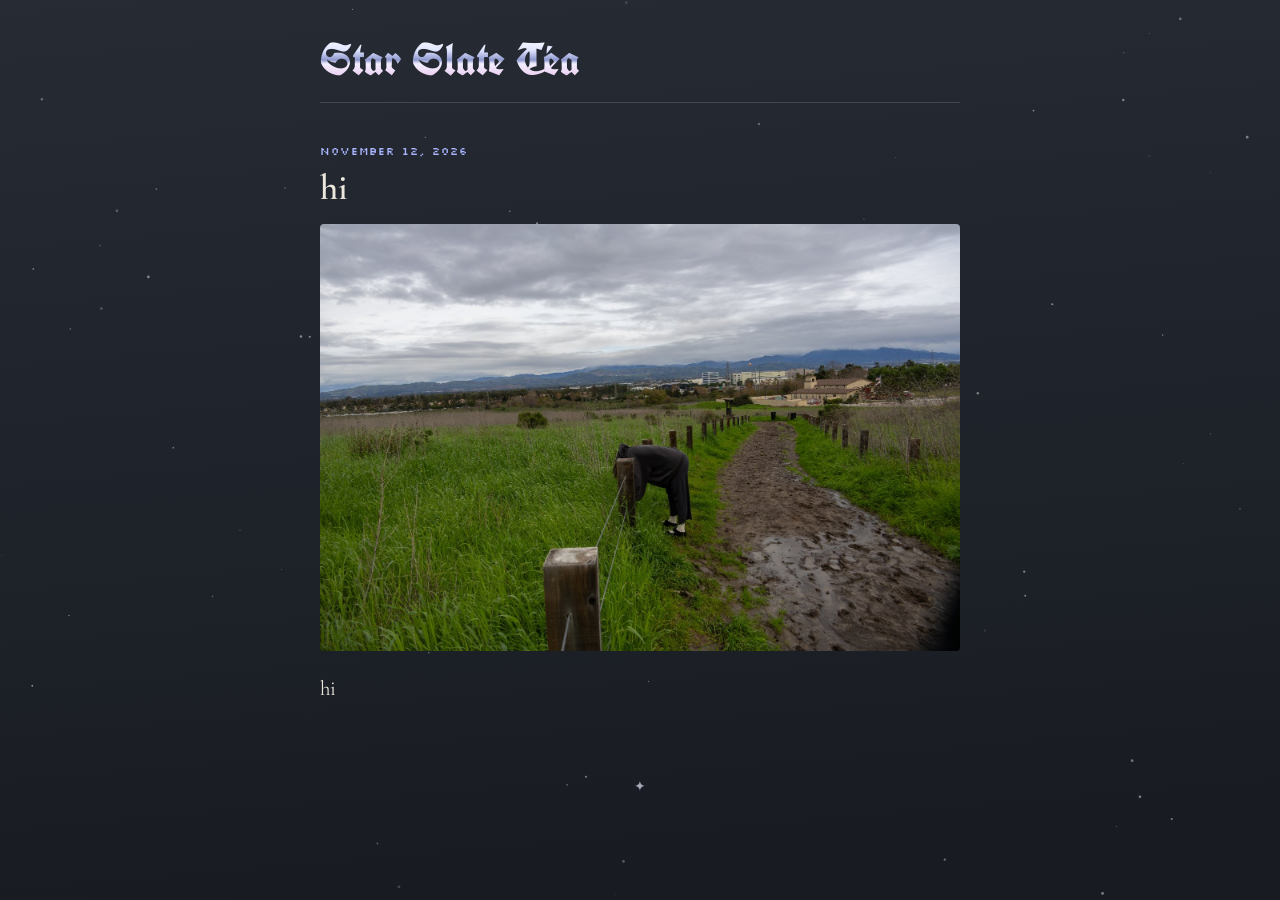
==== index.html @ 83bdcd6d "Bring back the cursor star trail Co-Authored-By: Claude Fable 5.2 <noreply@anthropic.com>" ====
<!DOCTYPE html>
<html lang="en">
<head>
<meta charset="utf-8">
<meta name="viewport" content="width=device-width, initial-scale=1">
<title>Star Slate Téa</title>
<link rel="preconnect" href="https://fonts.googleapis.com">
<link rel="preconnect" href="https://fonts.gstatic.com" crossorigin>
<link href="https://fonts.googleapis.com/css2?family=UnifrakturCook:wght@700&family=Cormorant+Garamond:ital,wght@0,400;0,600;1,400&family=Silkscreen&display=swap" rel="stylesheet">
<link rel="stylesheet" href="style.css?v=4">
</head>
<body>

<canvas id="sky" aria-hidden="true"></canvas>

<div class="page">
  <header class="site">
    <a class="title" href="#">Star Slate Téa</a>
    <nav class="tags" id="tags" aria-label="Filter posts by tag"></nav>
  </header>

  <main id="main"></main>

  <footer class="site-foot"><a href="write.html" aria-label="Writing desk">✦</a></footer>
</div>

<script src="script.js?v=4"></script>
</body>
</html>
---- style.css ----
/* Téa — slate, chalk, a few stars */

:root {
  --slate-deep: #171a20;
  --slate: #262b34;
  --chalk: #ece8de;
  --chalk-dim: #a4a9b6;
  --line: rgba(236, 232, 222, .16);
  --pink: #ff9fd6;
  --peri: #aab6ff;

  --f-black: "UnifrakturCook", "Old English Text MT", fantasy;
  --f-serif: "Cormorant Garamond", Georgia, serif;
  --f-pixel: "Silkscreen", "Courier New", monospace;
}

* { box-sizing: border-box; }

body {
  margin: 0;
  min-height: 100vh;
  color: var(--chalk);
  font-family: var(--f-serif);
  font-size: 21px;
  line-height: 1.6;
  background: linear-gradient(175deg, var(--slate) 0%, var(--slate-deep) 100%) fixed;
}

#sky { position: fixed; inset: 0; width: 100%; height: 100%; pointer-events: none; }

.page { position: relative; max-width: 680px; margin: 0 auto; padding: 0 20px; }

a { color: var(--pink); text-decoration-thickness: 1px; text-underline-offset: 3px; }
a:hover { color: #fff; }
:focus-visible { outline: 2px dashed var(--pink); outline-offset: 3px; }

/* ---------- header ---------- */
.site {
  display: flex;
  align-items: baseline;
  justify-content: space-between;
  flex-wrap: wrap;
  gap: 8px 24px;
  padding: 36px 0 18px;
  border-bottom: 1px solid var(--line);
}
.title {
  font-family: var(--f-black);
  font-size: 44px;
  line-height: 1.1;
  text-decoration: none;
  background: linear-gradient(180deg, #fff 0%, #dfe4ff 30%, #8d97cc 50%, #f3efff 58%, #e3b9e6 100%);
  -webkit-background-clip: text;
  background-clip: text;
  color: transparent;
}

.tags { display: flex; flex-wrap: wrap; gap: 4px 16px; }
.tags button, .meta, .back, .pager a {
  font-family: var(--f-pixel);
  font-size: 11px;
  letter-spacing: .08em;
  text-transform: lowercase;
}
.tags button {
  padding: 4px 0;
  border: 0;
  background: none;
  color: var(--chalk-dim);
  cursor: pointer;
}
.tags button:hover { color: #fff; }
.tags button[aria-pressed="true"] { color: var(--pink); }

/* ---------- posts ---------- */
.post { padding: 40px 0; border-bottom: 1px solid var(--line); }
.post:last-of-type { border-bottom: 0; }

.meta { margin: 0 0 6px; color: var(--peri); }
.meta span + span::before { content: " ✦ "; color: var(--chalk-dim); }

.post h2 {
  margin: 0 0 16px;
  font-weight: 600;
  font-size: 36px;
  line-height: 1.15;
  text-wrap: balance;
}
.post h2 a { color: inherit; text-decoration: none; }
.post h2 a:hover { color: var(--pink); }

.body p { margin: 0 0 1em; text-wrap: pretty; white-space: pre-line; }
.body > :last-child { margin-bottom: 0; }
.body blockquote {
  margin: 1.2em 0;
  padding-left: 18px;
  border-left: 2px solid var(--pink);
  font-style: italic;
  white-space: pre-line;
}
.body img, .post > img { display: block; max-width: 100%; height: auto; margin: 0 0 1em; border-radius: 4px; }

/* the one piece of manuscript left: a drop cap on the full post */
.single .body > p:first-of-type::first-letter {
  float: left;
  padding: 6px 10px 0 0;
  font-family: var(--f-black);
  font-size: 3.6em;
  line-height: .8;
  color: var(--pink);
}

.more { display: inline-block; margin-top: 12px; font-style: italic; }

.back { display: inline-block; margin-top: 28px; color: var(--chalk-dim); text-decoration: none; }
.back:hover { color: #fff; }

.pager { display: flex; justify-content: space-between; gap: 16px; padding: 22px 0 0; }
.pager a { color: var(--chalk-dim); text-decoration: none; }
.pager a:hover { color: #fff; }

.empty { padding: 60px 0; text-align: center; font-style: italic; color: var(--chalk-dim); }

.site-foot { padding: 30px 0 50px; text-align: center; color: var(--chalk-dim); font-size: 14px; }
.site-foot a { color: inherit; text-decoration: none; cursor: default; }

.glint {
  position: fixed;
  z-index: 20;
  pointer-events: none;
  font-size: 14px;
  line-height: 1;
  color: #fff;
  text-shadow: 0 0 8px var(--pink);
  animation: glint .8s ease-out forwards;
}
@keyframes glint { to { opacity: 0; transform: translate(var(--dx), 26px) scale(.2) rotate(140deg); } }

.write-link { font-family: var(--f-pixel); font-size: 11px; letter-spacing: .08em; padding: 4px 0; text-decoration: none; }

/* ---------- writing desk (write.html) ---------- */
.desk { padding: 36px 0 10px; }
.desk h2 { margin: 0 0 14px; font-weight: 600; font-size: 30px; }
.desk form + h2 { margin-top: 50px; padding-top: 30px; border-top: 1px solid var(--line); }
.desk label { display: block; margin: 18px 0 6px; font-family: var(--f-pixel); font-size: 11px; letter-spacing: .08em; text-transform: lowercase; color: var(--peri); }
.desk label i { font-style: normal; color: var(--chalk-dim); }
.desk input[type="text"], .desk input[type="password"], .desk input[type="date"], .desk textarea {
  width: 100%;
  padding: 10px 12px;
  color: var(--chalk);
  font: inherit;
  background: rgba(0, 0, 0, .25);
  border: 1px solid var(--line);
  border-radius: 4px;
  color-scheme: dark;
}
.desk textarea { display: block; resize: vertical; line-height: 1.5; }
.desk input:focus, .desk textarea:focus { outline: none; border-color: var(--pink); }
.desk input[type="file"] { font-family: var(--f-serif); font-size: 17px; color: var(--chalk-dim); max-width: 100%; }
.row { display: flex; gap: 14px; align-items: flex-end; }
.row > div, .row > input { flex: 1; min-width: 0; }
.actions { margin-top: 26px; align-items: center; }
.hint { margin: 6px 0 0; font-size: 17px; font-style: italic; color: var(--chalk-dim); }
.btn {
  padding: 10px 22px;
  font-family: var(--f-pixel);
  font-size: 12px;
  letter-spacing: .08em;
  text-transform: lowercase;
  color: var(--slate-deep);
  background: linear-gradient(180deg, #fff 0%, #ffd0ec 45%, #e58abf 55%, #ffe3f4 100%);
  border: 1px solid #fff;
  border-radius: 999px;
  cursor: pointer;
}
.btn:disabled { opacity: .5; cursor: progress; }
.btn.quiet { background: none; color: var(--chalk-dim); border-color: var(--line); }
.status { min-height: 1.6em; margin: 14px 0 0; font-size: 18px; font-style: italic; }
.status.bad { color: #ff9a9a; }
.thumbs { display: flex; flex-wrap: wrap; gap: 10px; margin-top: 12px; }
.thumbs figure { position: relative; margin: 0; }
.thumbs img { display: block; width: 110px; height: 110px; object-fit: cover; border-radius: 4px; border: 1px solid var(--line); }
.thumbs button {
  position: absolute; top: -8px; right: -8px;
  width: 24px; height: 24px; padding: 0;
  font-size: 11px; line-height: 1;
  color: var(--slate-deep); background: #fff; border: 0; border-radius: 50%; cursor: pointer;
}
.mine { margin: 0; padding: 0; list-style: none; }
.mine li { display: flex; justify-content: space-between; gap: 16px; padding: 10px 0; border-bottom: 1px solid var(--line); }
.mine small { margin-left: 8px; font-family: var(--f-pixel); font-size: 10px; color: var(--chalk-dim); }
.link { padding: 0 0 0 10px; font: inherit; font-style: italic; color: var(--pink); background: none; border: 0; cursor: pointer; }
.link:hover { color: #fff; }

@media (max-width: 560px) {
  body { font-size: 19px; }
  .title { font-size: 36px; }
  .post { padding: 30px 0; }
  .post h2 { font-size: 29px; }
}
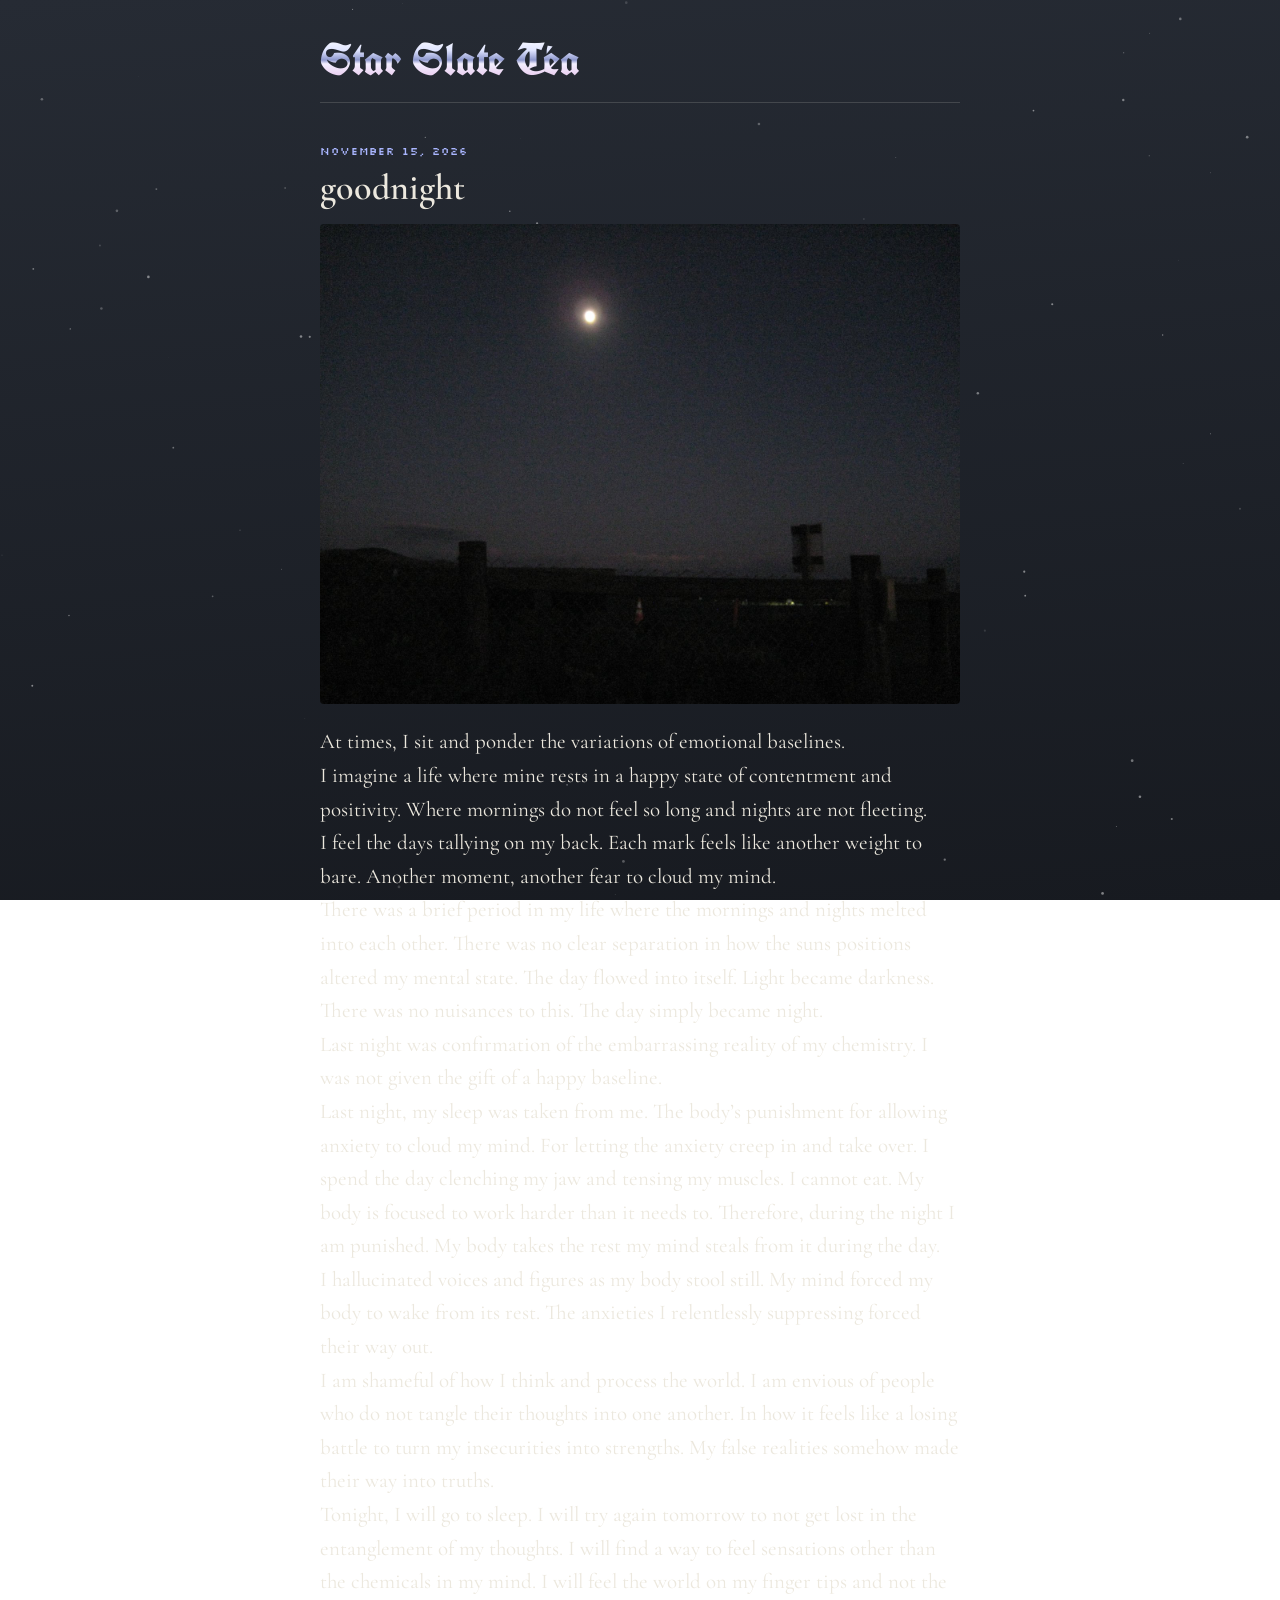
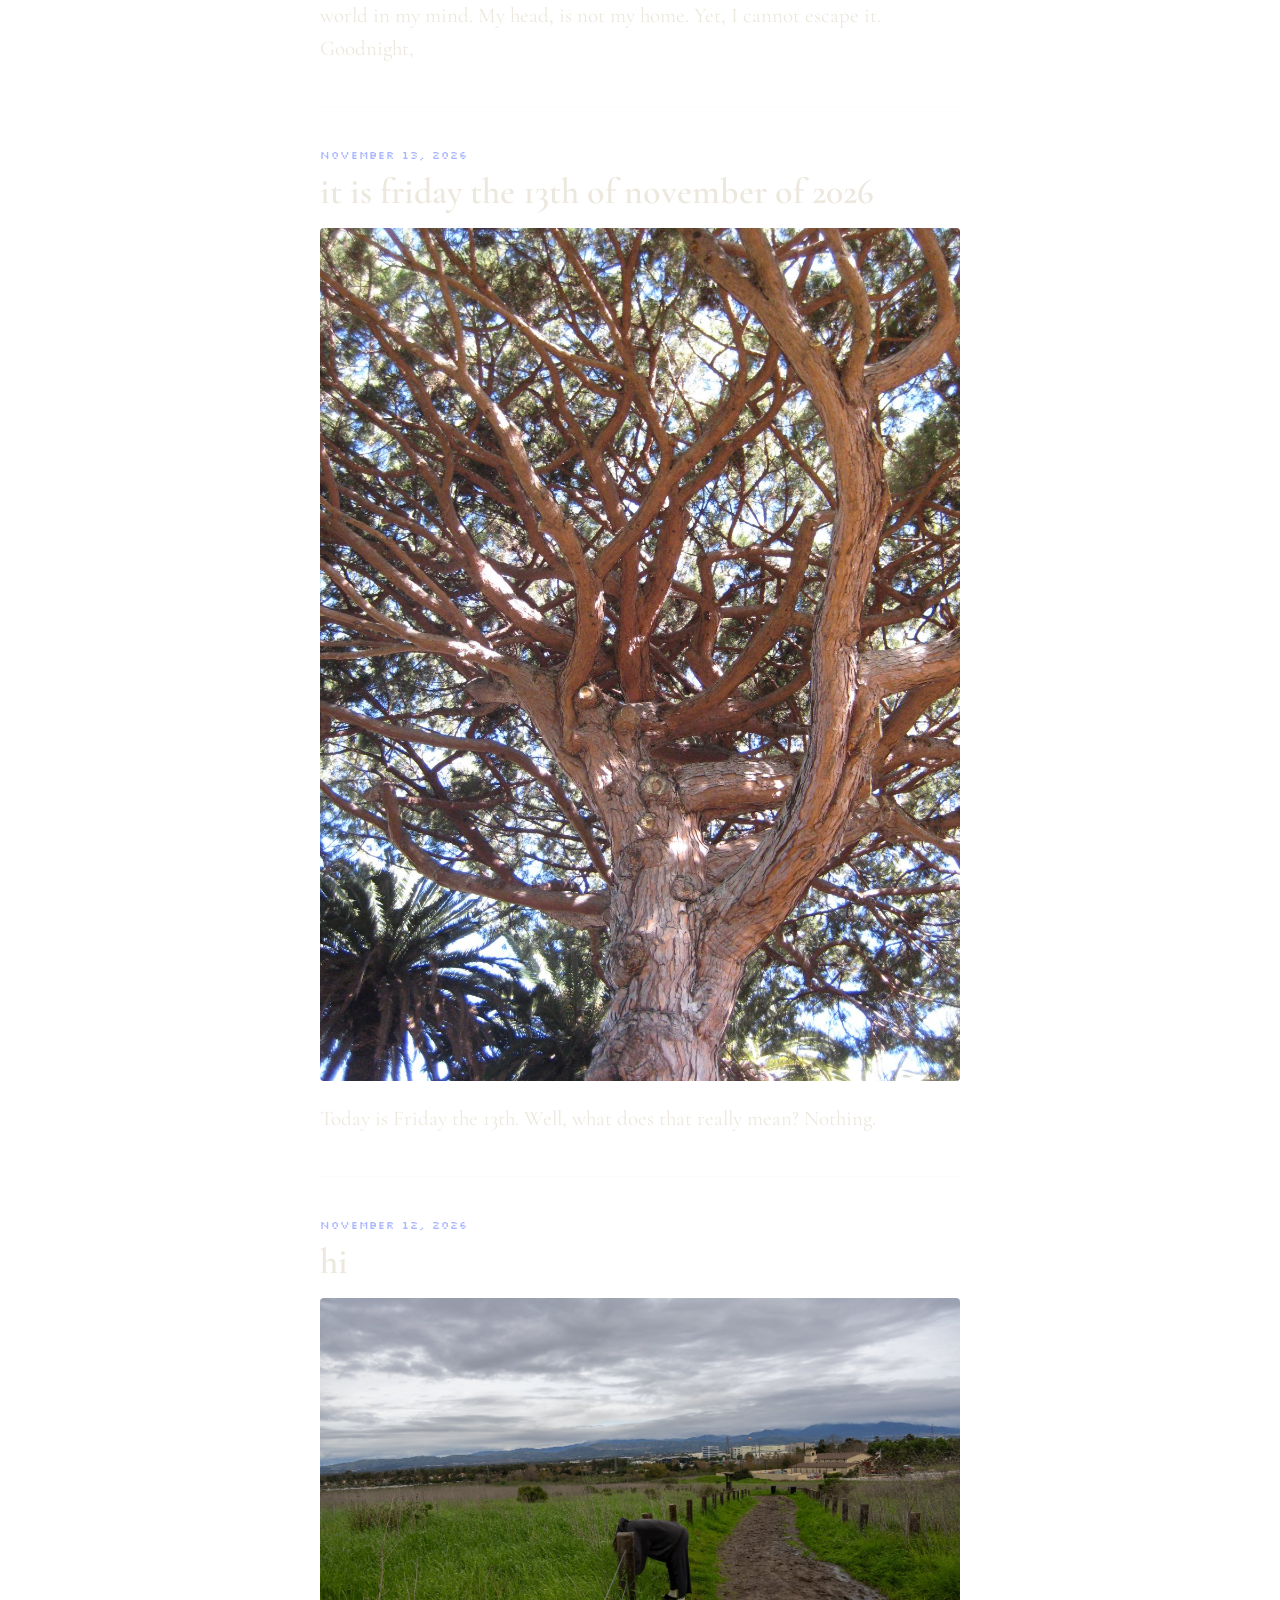
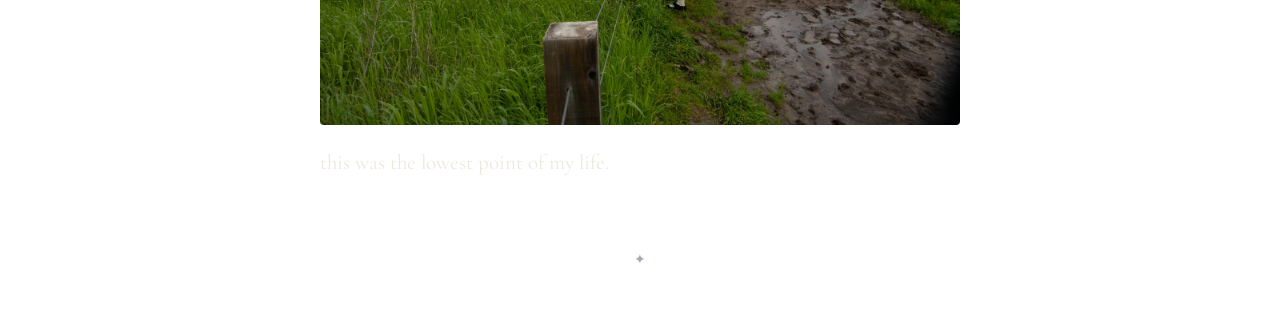
==== commit f00b7487: "Add Spotify songs to posts Co-Authored-By: Claude Fable 5.2 <noreply@anthropic.com>" ====
--- a/index.html
+++ b/index.html
@@ -1,4 +1,4 @@
-<!DOCTYPE html>
+﻿<!DOCTYPE html>
 <html lang="en">
 <head>
 <meta charset="utf-8">
@@ -7,7 +7,7 @@
 <link rel="preconnect" href="https://fonts.googleapis.com">
 <link rel="preconnect" href="https://fonts.gstatic.com" crossorigin>
 <link href="https://fonts.googleapis.com/css2?family=UnifrakturCook:wght@700&family=Cormorant+Garamond:ital,wght@0,400;0,600;1,400&family=Silkscreen&display=swap" rel="stylesheet">
-<link rel="stylesheet" href="style.css?v=4">
+<link rel="stylesheet" href="style.css?v=5">
 </head>
 <body>
 
@@ -24,6 +24,6 @@
   <footer class="site-foot"><a href="write.html" aria-label="Writing desk">✦</a></footer>
 </div>
 
-<script src="script.js?v=4"></script>
+<script src="script.js?v=5"></script>
 </body>
 </html>
--- a/style.css
+++ b/style.css
@@ -123,6 +123,16 @@
 
 .site-foot { padding: 30px 0 50px; text-align: center; color: var(--chalk-dim); font-size: 14px; }
 .site-foot a { color: inherit; text-decoration: none; cursor: default; }
+
+.song { display: block; width: 100%; margin: 18px 0 0; border: 0; border-radius: 12px; color-scheme: normal; }
+.songs figure { position: relative; margin: 12px 0 0; }
+.songs iframe { display: block; width: 100%; border: 0; border-radius: 12px; color-scheme: normal; }
+.songs button {
+  position: absolute; top: -8px; right: -8px;
+  width: 24px; height: 24px; padding: 0;
+  font-size: 11px; line-height: 1;
+  color: var(--slate-deep); background: #fff; border: 0; border-radius: 50%; cursor: pointer;
+}
 
 .glint {
   position: fixed;
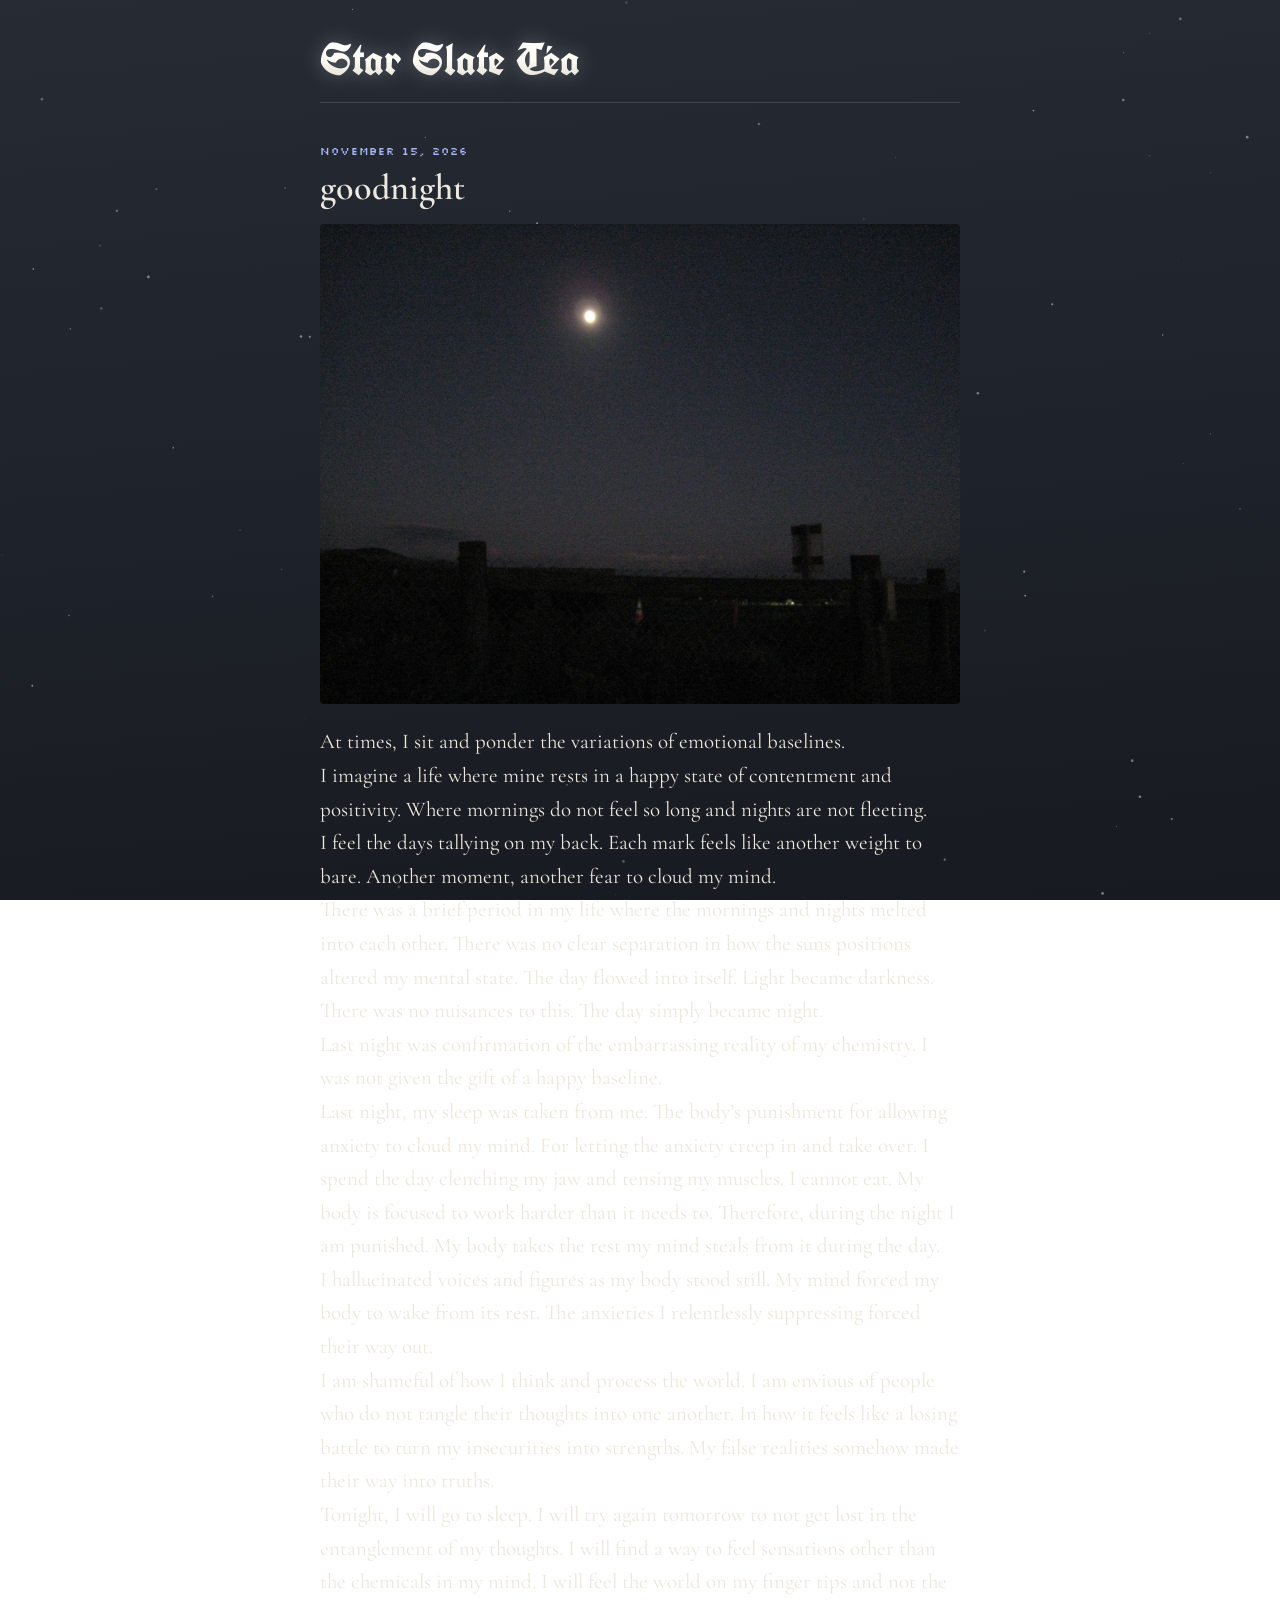
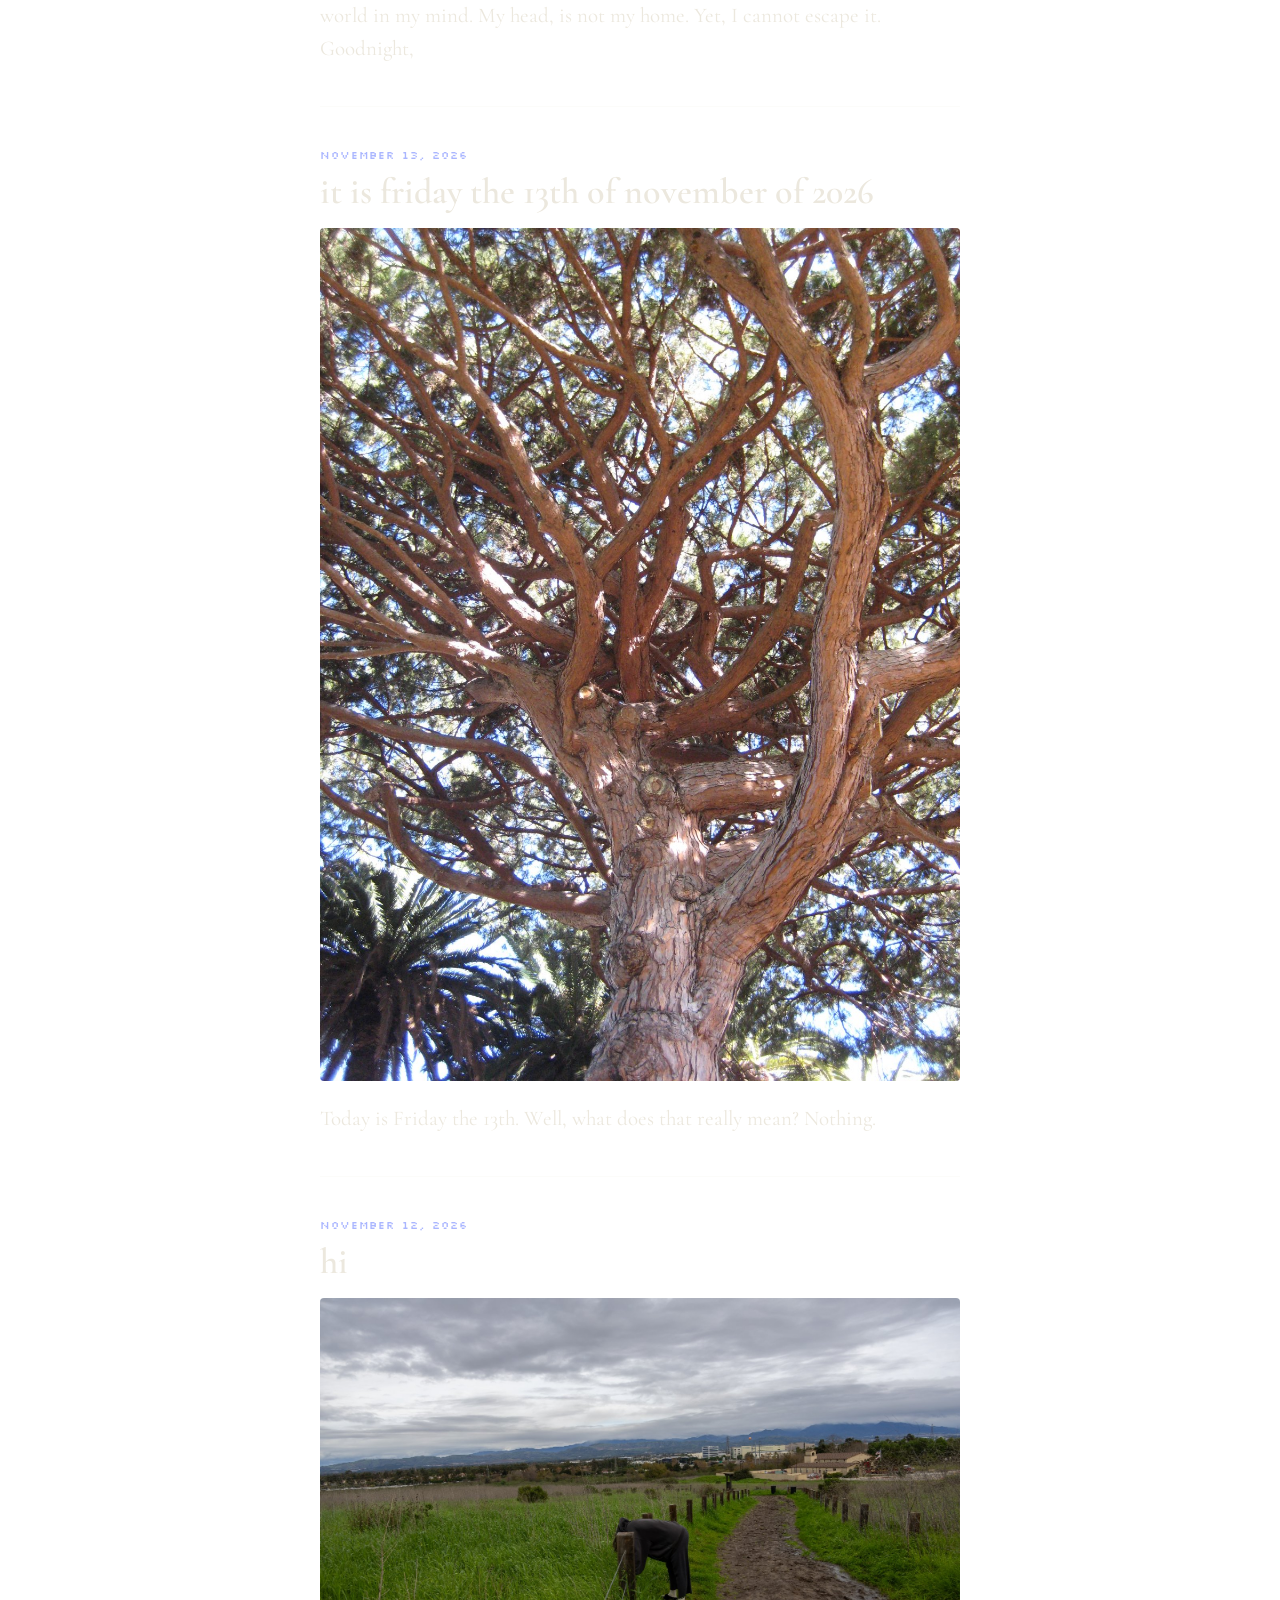
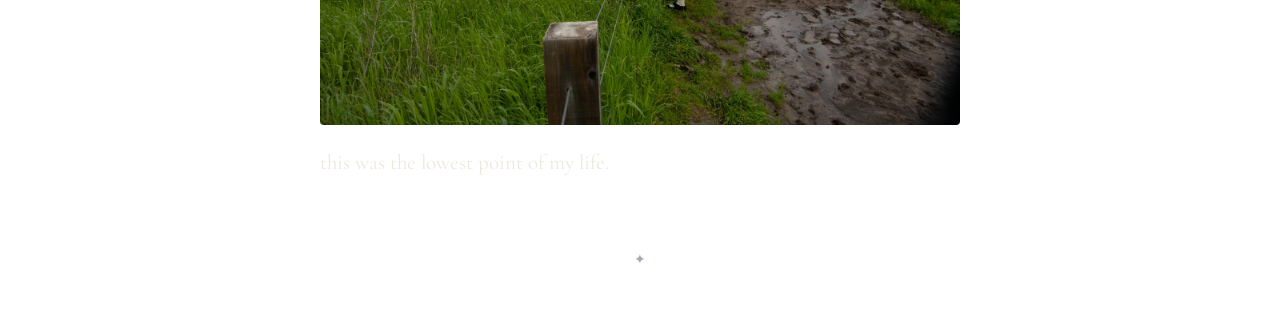
==== commit f90e4a0e: "Make the title moon-white Co-Authored-By: Claude Fable 5.2 <noreply@anthropic.com>" ====
--- a/index.html
+++ b/index.html
@@ -7,7 +7,7 @@
 <link rel="preconnect" href="https://fonts.googleapis.com">
 <link rel="preconnect" href="https://fonts.gstatic.com" crossorigin>
 <link href="https://fonts.googleapis.com/css2?family=UnifrakturCook:wght@700&family=Cormorant+Garamond:ital,wght@0,400;0,600;1,400&family=Silkscreen&display=swap" rel="stylesheet">
-<link rel="stylesheet" href="style.css?v=5">
+<link rel="stylesheet" href="style.css?v=6">
 </head>
 <body>
 
--- a/style.css
+++ b/style.css
@@ -49,10 +49,11 @@
   font-size: 44px;
   line-height: 1.1;
   text-decoration: none;
-  background: linear-gradient(180deg, #fff 0%, #dfe4ff 30%, #8d97cc 50%, #f3efff 58%, #e3b9e6 100%);
+  background: linear-gradient(180deg, #ffffff 0%, #fdfbf4 50%, #ebe8df 78%, #cdd0da 100%);
   -webkit-background-clip: text;
   background-clip: text;
   color: transparent;
+  filter: drop-shadow(0 0 10px rgba(255, 255, 255, .3));
 }
 
 .tags { display: flex; flex-wrap: wrap; gap: 4px 16px; }
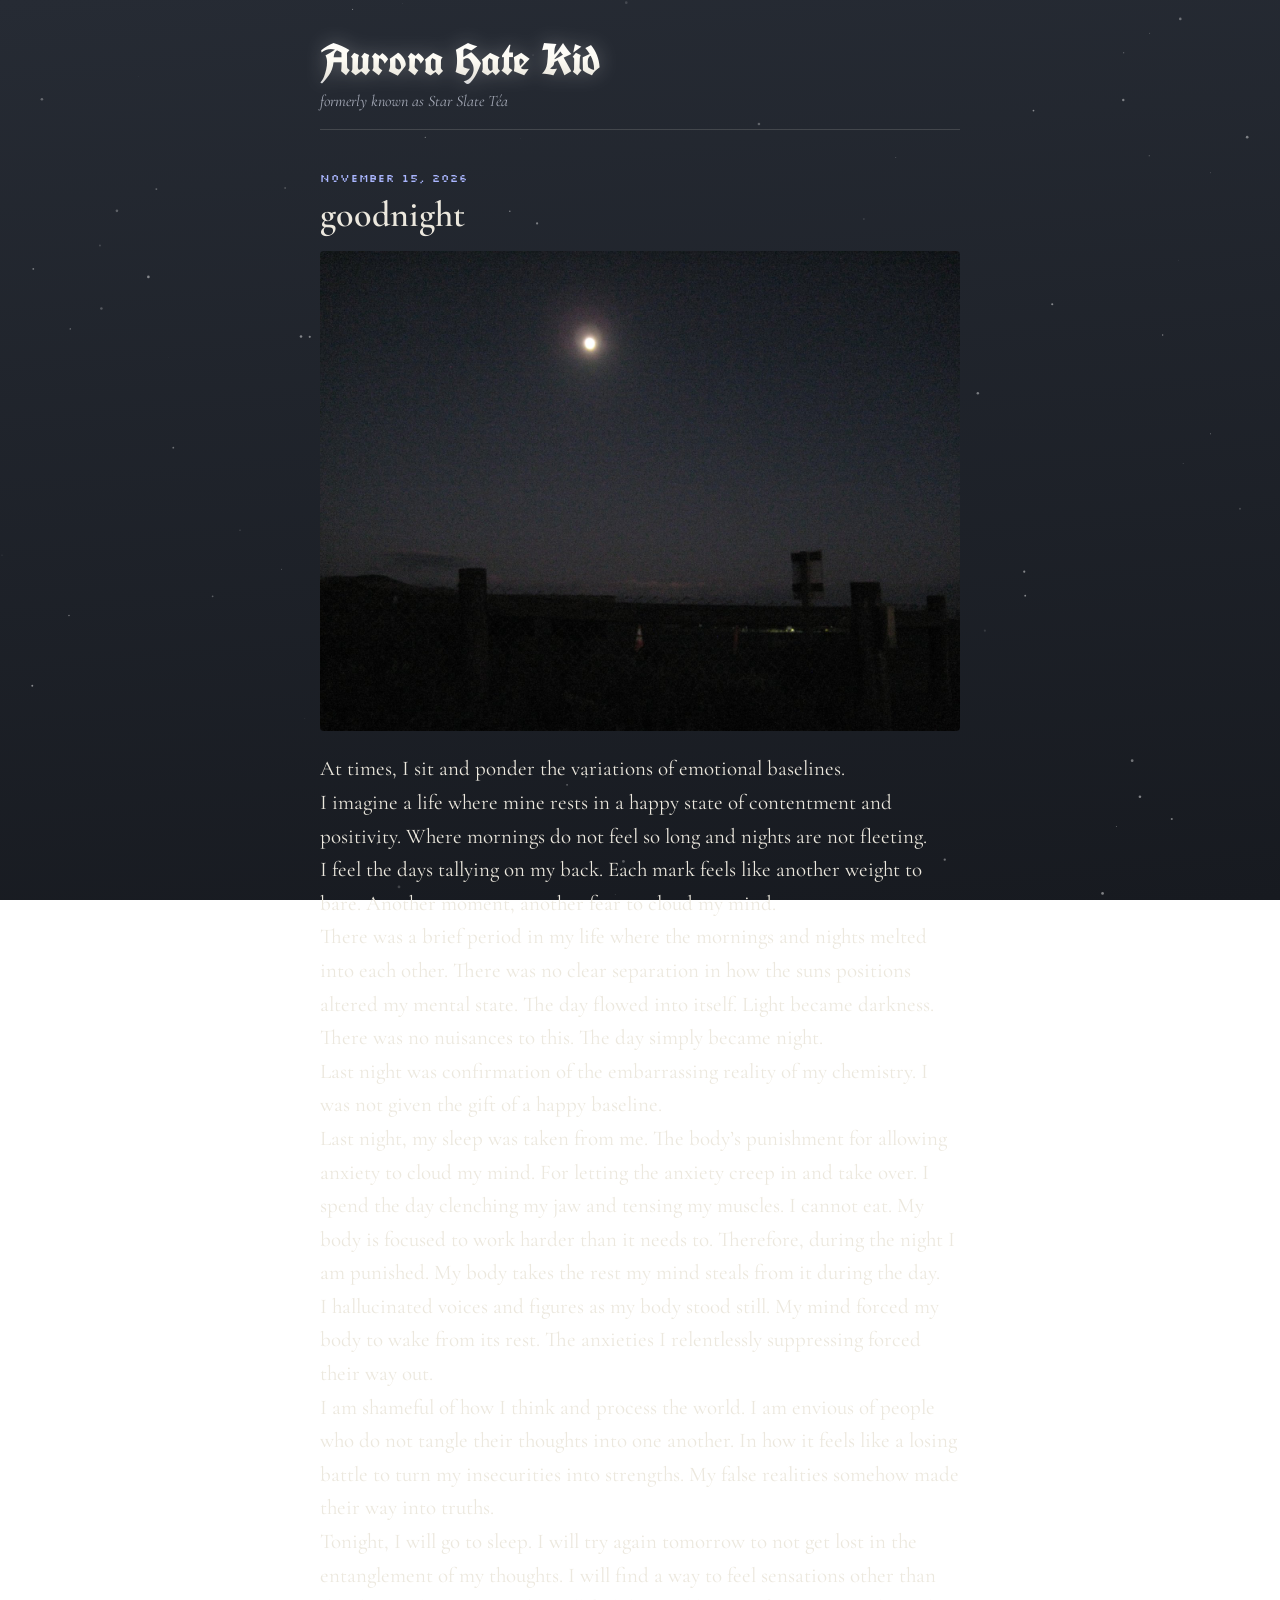
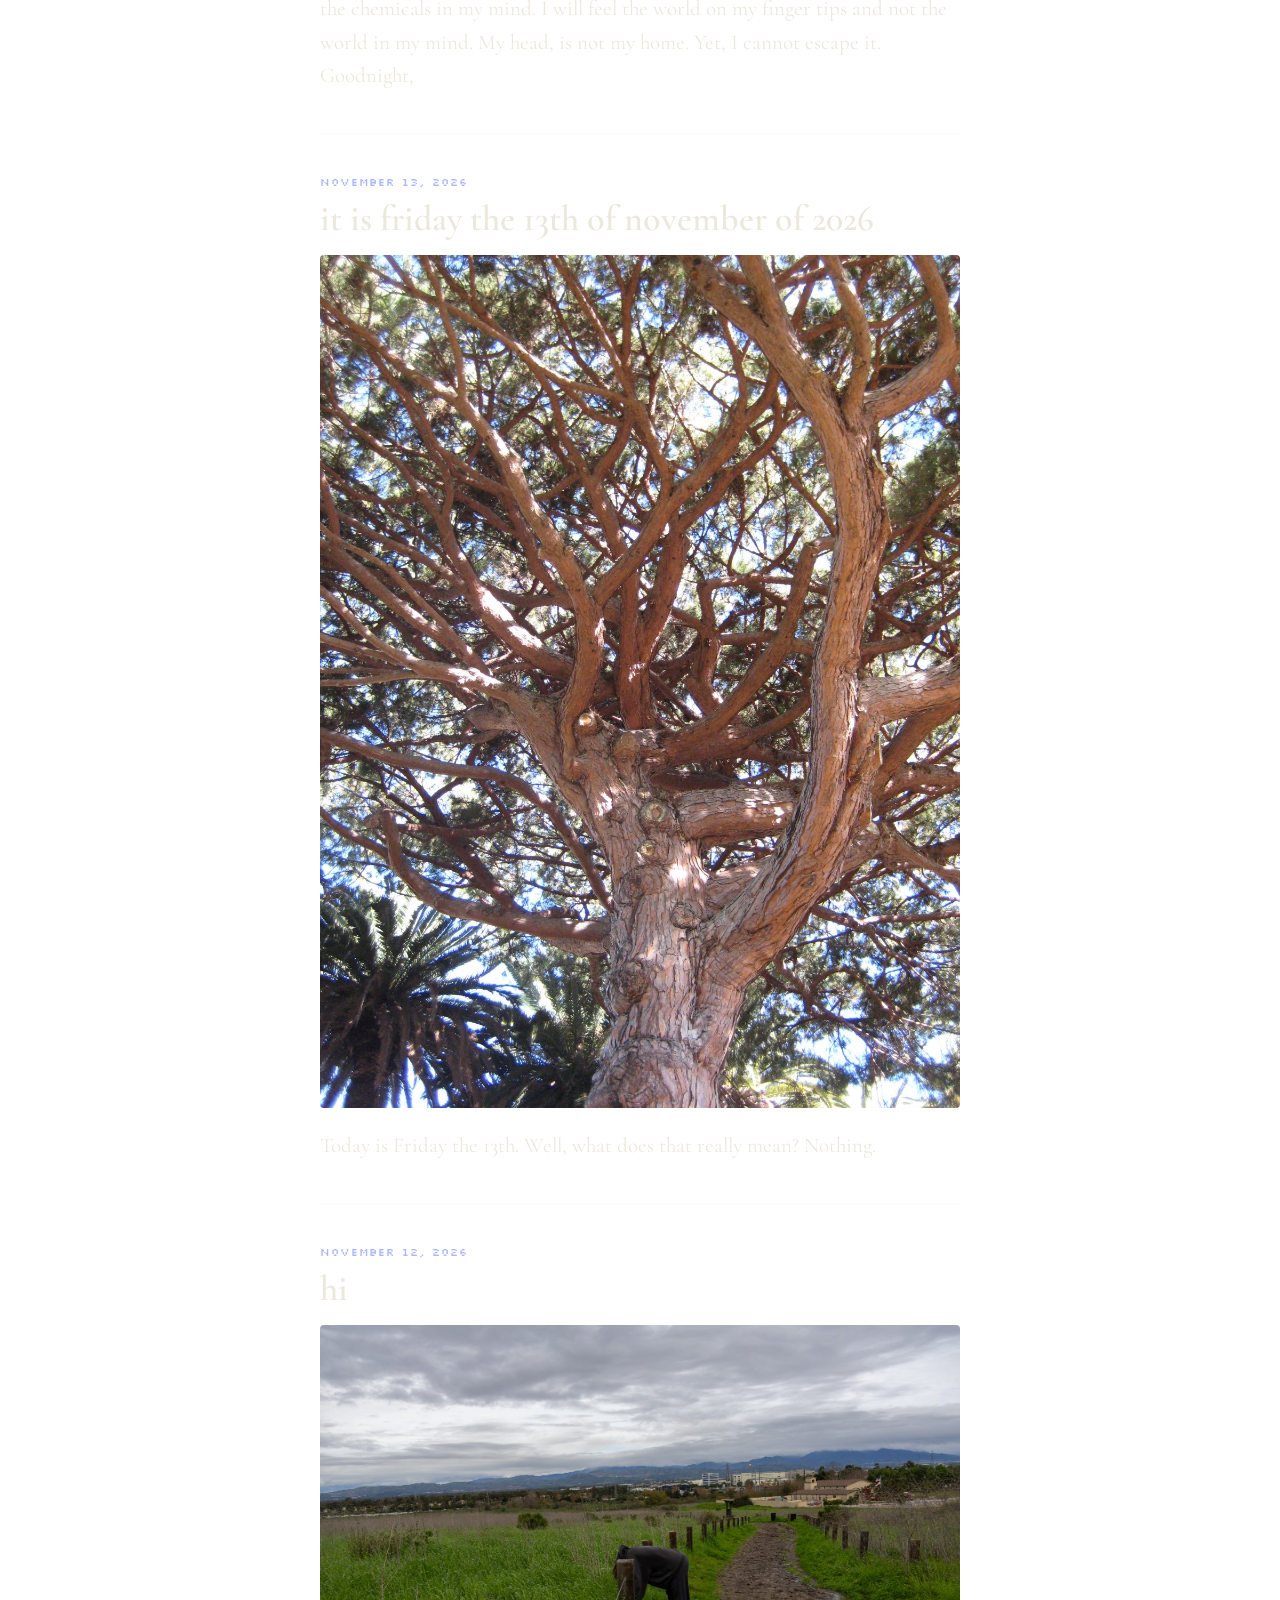
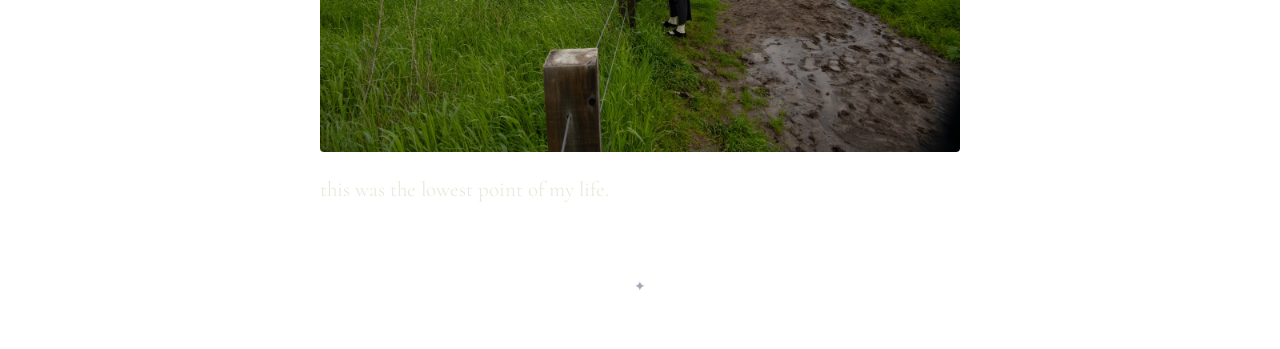
==== commit e961be1e: "Rename blog to Aurora Hate Kid Co-Authored-By: Claude Opus 5.5 <noreply@anthropic.com>" ====
--- a/index.html
+++ b/index.html
@@ -3,11 +3,11 @@
 <head>
 <meta charset="utf-8">
 <meta name="viewport" content="width=device-width, initial-scale=1">
-<title>Star Slate Téa</title>
+<title>Aurora Hate Kid</title>
 <link rel="preconnect" href="https://fonts.googleapis.com">
 <link rel="preconnect" href="https://fonts.gstatic.com" crossorigin>
 <link href="https://fonts.googleapis.com/css2?family=UnifrakturCook:wght@700&family=Cormorant+Garamond:ital,wght@0,400;0,600;1,400&family=Silkscreen&display=swap" rel="stylesheet">
-<link rel="stylesheet" href="style.css?v=6">
+<link rel="stylesheet" href="style.css?v=7">
 </head>
 <body>
 
@@ -15,7 +15,10 @@
 
 <div class="page">
   <header class="site">
-    <a class="title" href="#">Star Slate Téa</a>
+    <div class="brand">
+      <a class="title" href="#">Aurora Hate Kid</a>
+      <p class="subline">formerly known as Star Slate Téa</p>
+    </div>
     <nav class="tags" id="tags" aria-label="Filter posts by tag"></nav>
   </header>
 
@@ -24,6 +27,6 @@
   <footer class="site-foot"><a href="write.html" aria-label="Writing desk">✦</a></footer>
 </div>
 
-<script src="script.js?v=5"></script>
+<script src="script.js?v=7"></script>
 </body>
 </html>
--- a/style.css
+++ b/style.css
@@ -54,6 +54,14 @@
   background-clip: text;
   color: transparent;
   filter: drop-shadow(0 0 10px rgba(255, 255, 255, .3));
+}
+
+.subline {
+  margin: 4px 0 0;
+  font-style: italic;
+  font-size: 16px;
+  line-height: 1.3;
+  color: var(--chalk-dim);
 }
 
 .tags { display: flex; flex-wrap: wrap; gap: 4px 16px; }
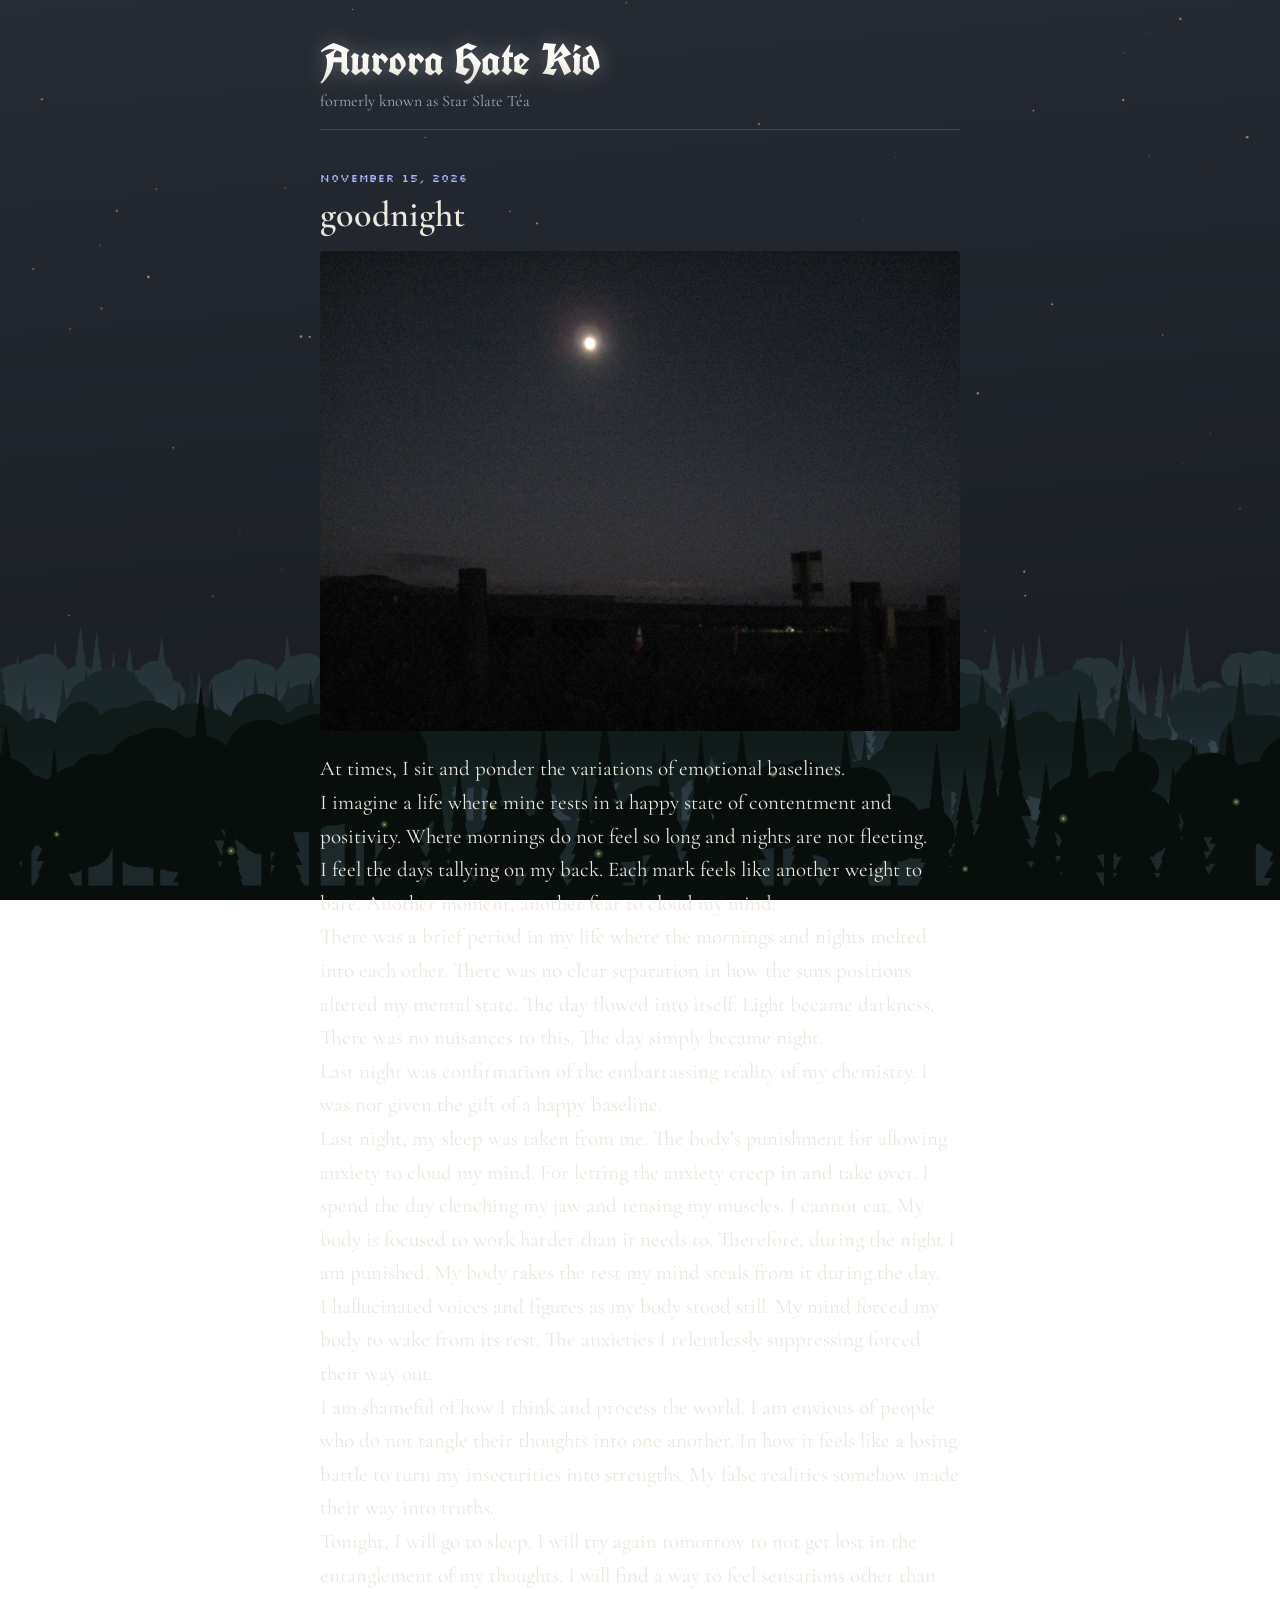
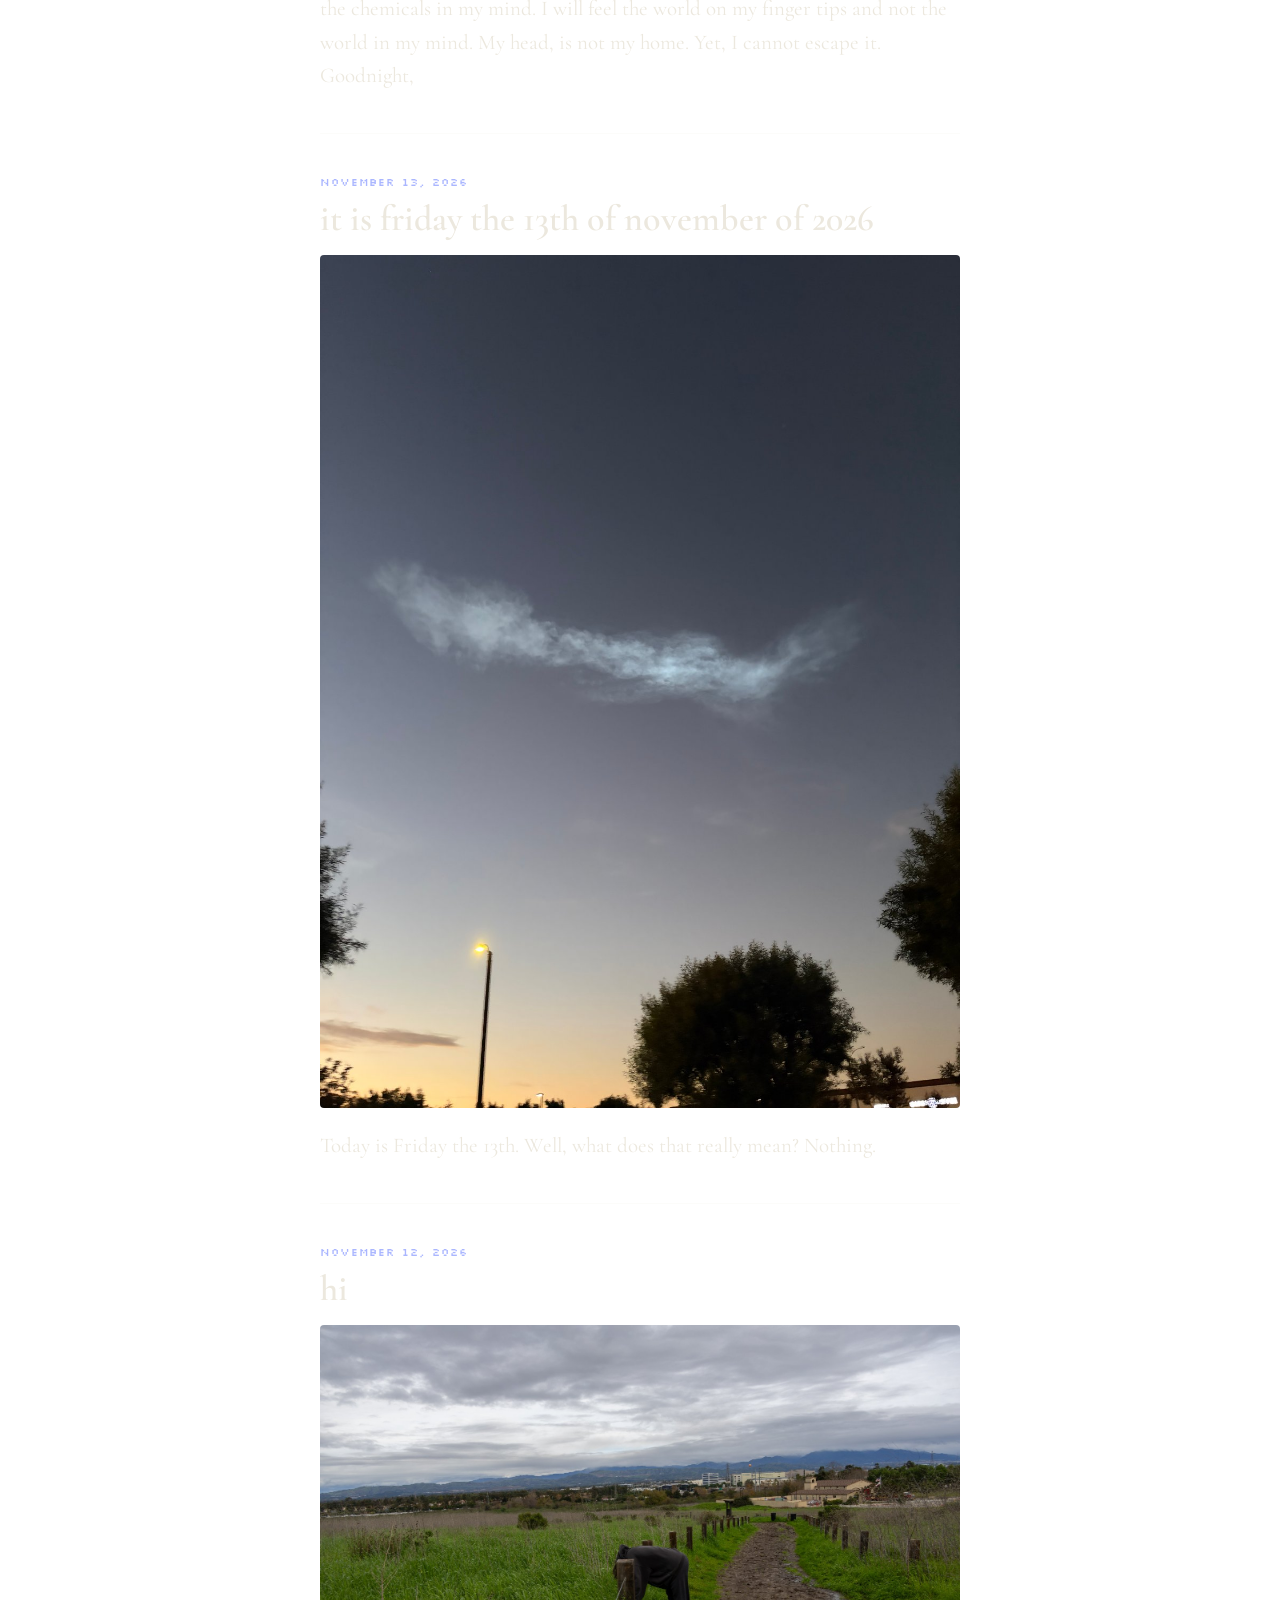
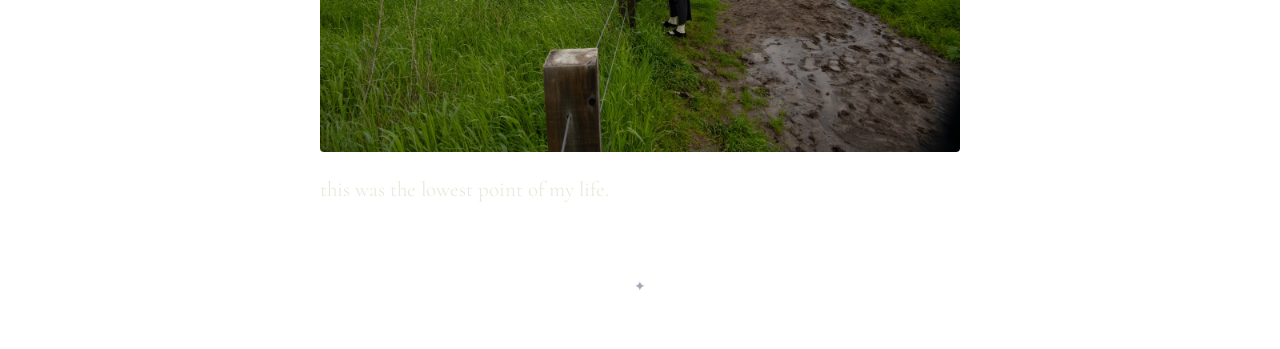
==== commit 77ffa64b: "Add a night forest to the background, upright subline Co-Authored-By: Claude Opus 5.5 <noreply@anthr" ====
--- a/index.html
+++ b/index.html
@@ -7,7 +7,7 @@
 <link rel="preconnect" href="https://fonts.googleapis.com">
 <link rel="preconnect" href="https://fonts.gstatic.com" crossorigin>
 <link href="https://fonts.googleapis.com/css2?family=UnifrakturCook:wght@700&family=Cormorant+Garamond:ital,wght@0,400;0,600;1,400&family=Silkscreen&display=swap" rel="stylesheet">
-<link rel="stylesheet" href="style.css?v=7">
+<link rel="stylesheet" href="style.css?v=8">
 </head>
 <body>
 
@@ -27,6 +27,6 @@
   <footer class="site-foot"><a href="write.html" aria-label="Writing desk">✦</a></footer>
 </div>
 
-<script src="script.js?v=7"></script>
+<script src="script.js?v=8"></script>
 </body>
 </html>
--- a/style.css
+++ b/style.css
@@ -58,7 +58,6 @@
 
 .subline {
   margin: 4px 0 0;
-  font-style: italic;
   font-size: 16px;
   line-height: 1.3;
   color: var(--chalk-dim);
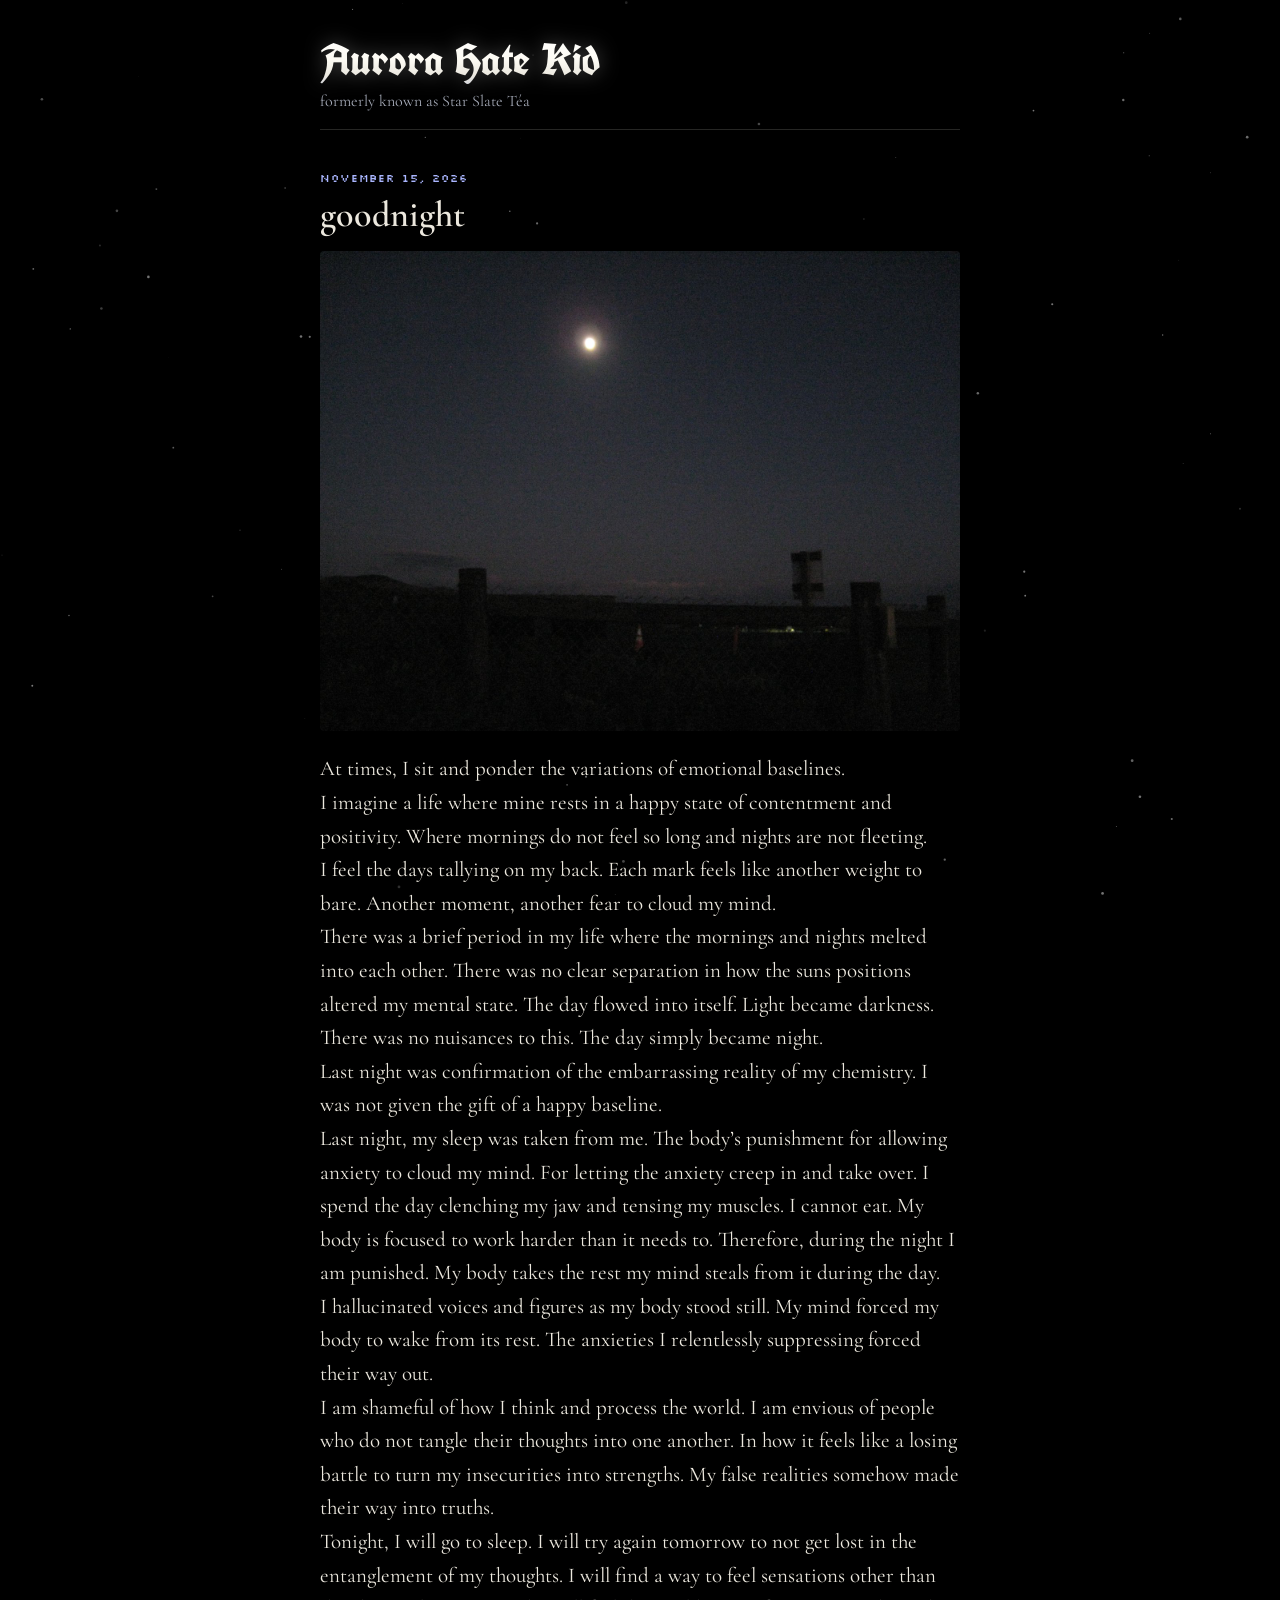
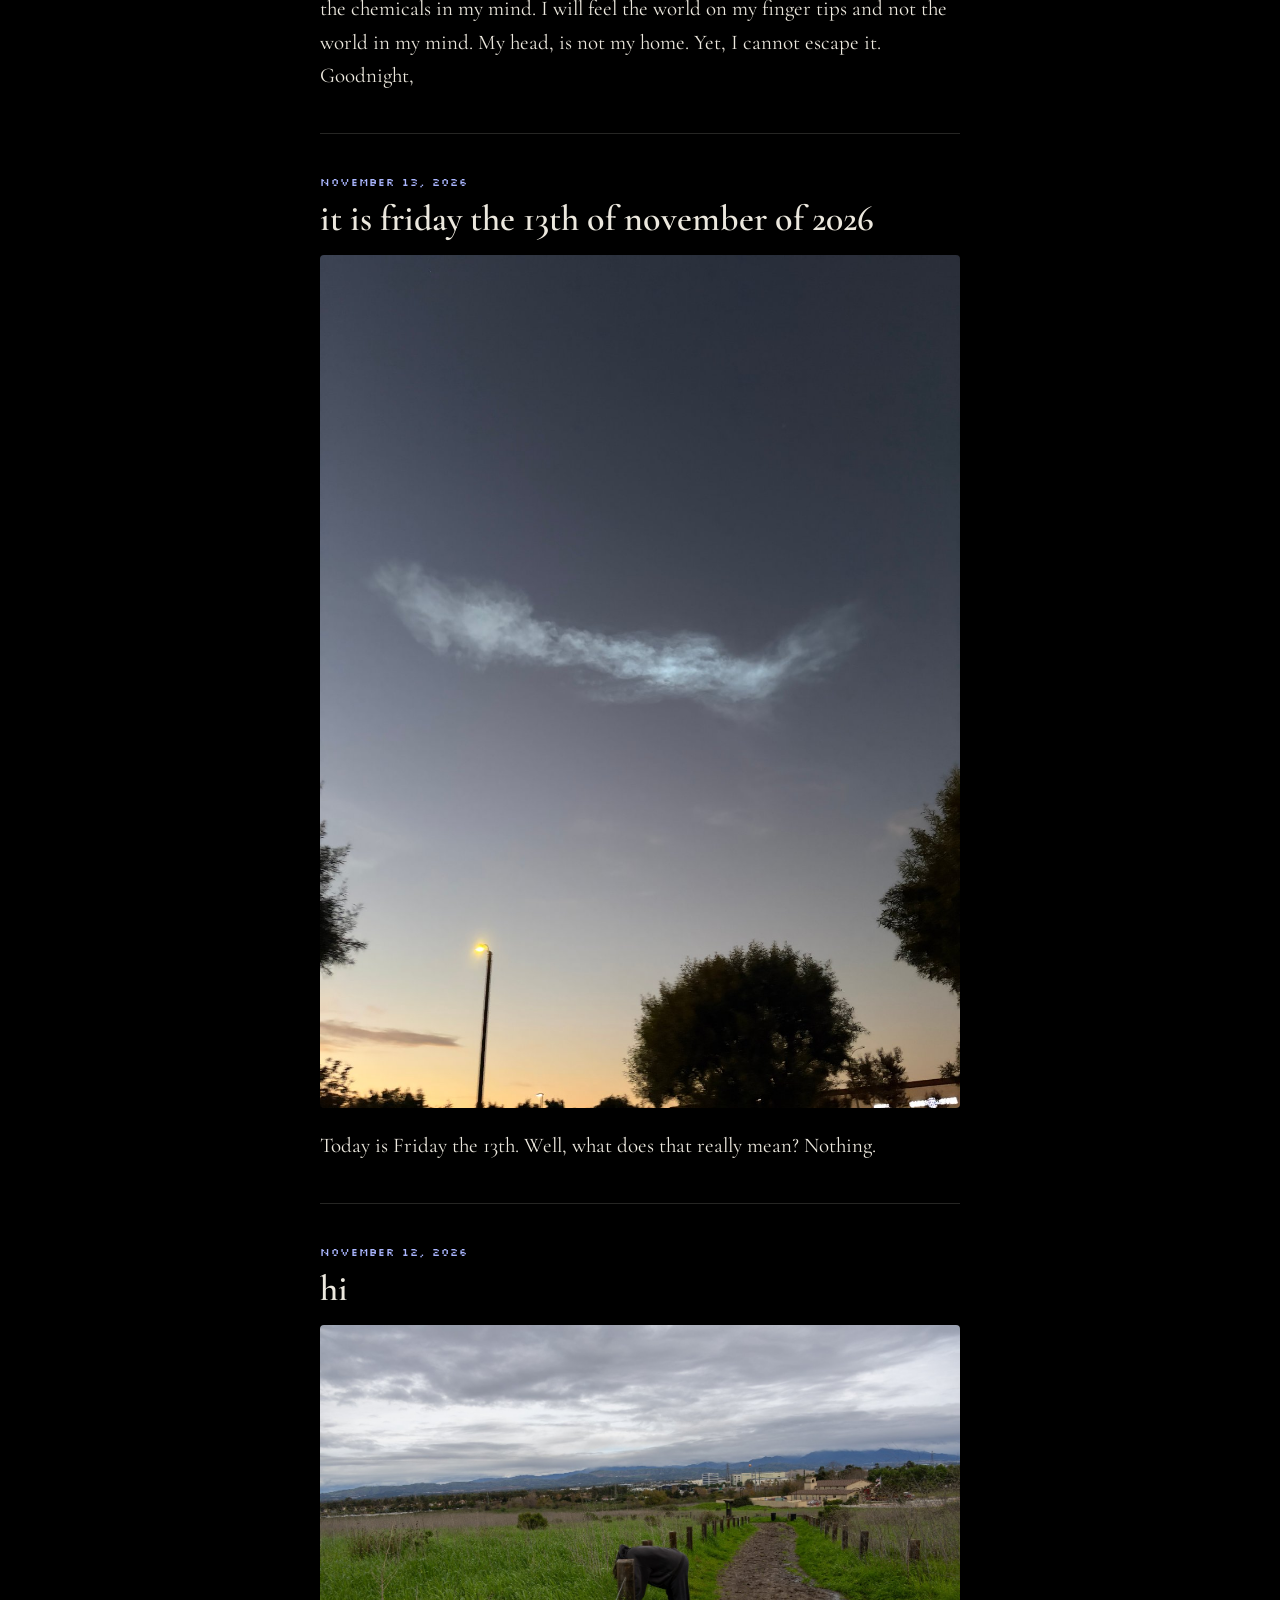
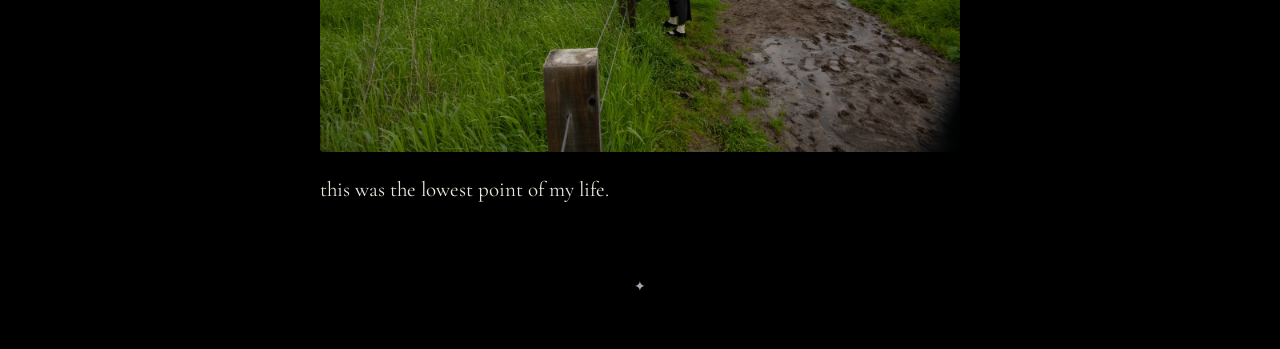
==== commit 1616bece: "Remove forest, black background Co-Authored-By: Claude Opus 5.5 <noreply@anthropic.com>" ====
--- a/index.html
+++ b/index.html
@@ -7,7 +7,7 @@
 <link rel="preconnect" href="https://fonts.googleapis.com">
 <link rel="preconnect" href="https://fonts.gstatic.com" crossorigin>
 <link href="https://fonts.googleapis.com/css2?family=UnifrakturCook:wght@700&family=Cormorant+Garamond:ital,wght@0,400;0,600;1,400&family=Silkscreen&display=swap" rel="stylesheet">
-<link rel="stylesheet" href="style.css?v=8">
+<link rel="stylesheet" href="style.css?v=9">
 </head>
 <body>
 
@@ -27,6 +27,6 @@
   <footer class="site-foot"><a href="write.html" aria-label="Writing desk">✦</a></footer>
 </div>
 
-<script src="script.js?v=8"></script>
+<script src="script.js?v=9"></script>
 </body>
 </html>
--- a/style.css
+++ b/style.css
@@ -23,7 +23,7 @@
   font-family: var(--f-serif);
   font-size: 21px;
   line-height: 1.6;
-  background: linear-gradient(175deg, var(--slate) 0%, var(--slate-deep) 100%) fixed;
+  background: #000;
 }
 
 #sky { position: fixed; inset: 0; width: 100%; height: 100%; pointer-events: none; }
@@ -167,7 +167,7 @@
   padding: 10px 12px;
   color: var(--chalk);
   font: inherit;
-  background: rgba(0, 0, 0, .25);
+  background: rgba(255, 255, 255, .05);
   border: 1px solid var(--line);
   border-radius: 4px;
   color-scheme: dark;
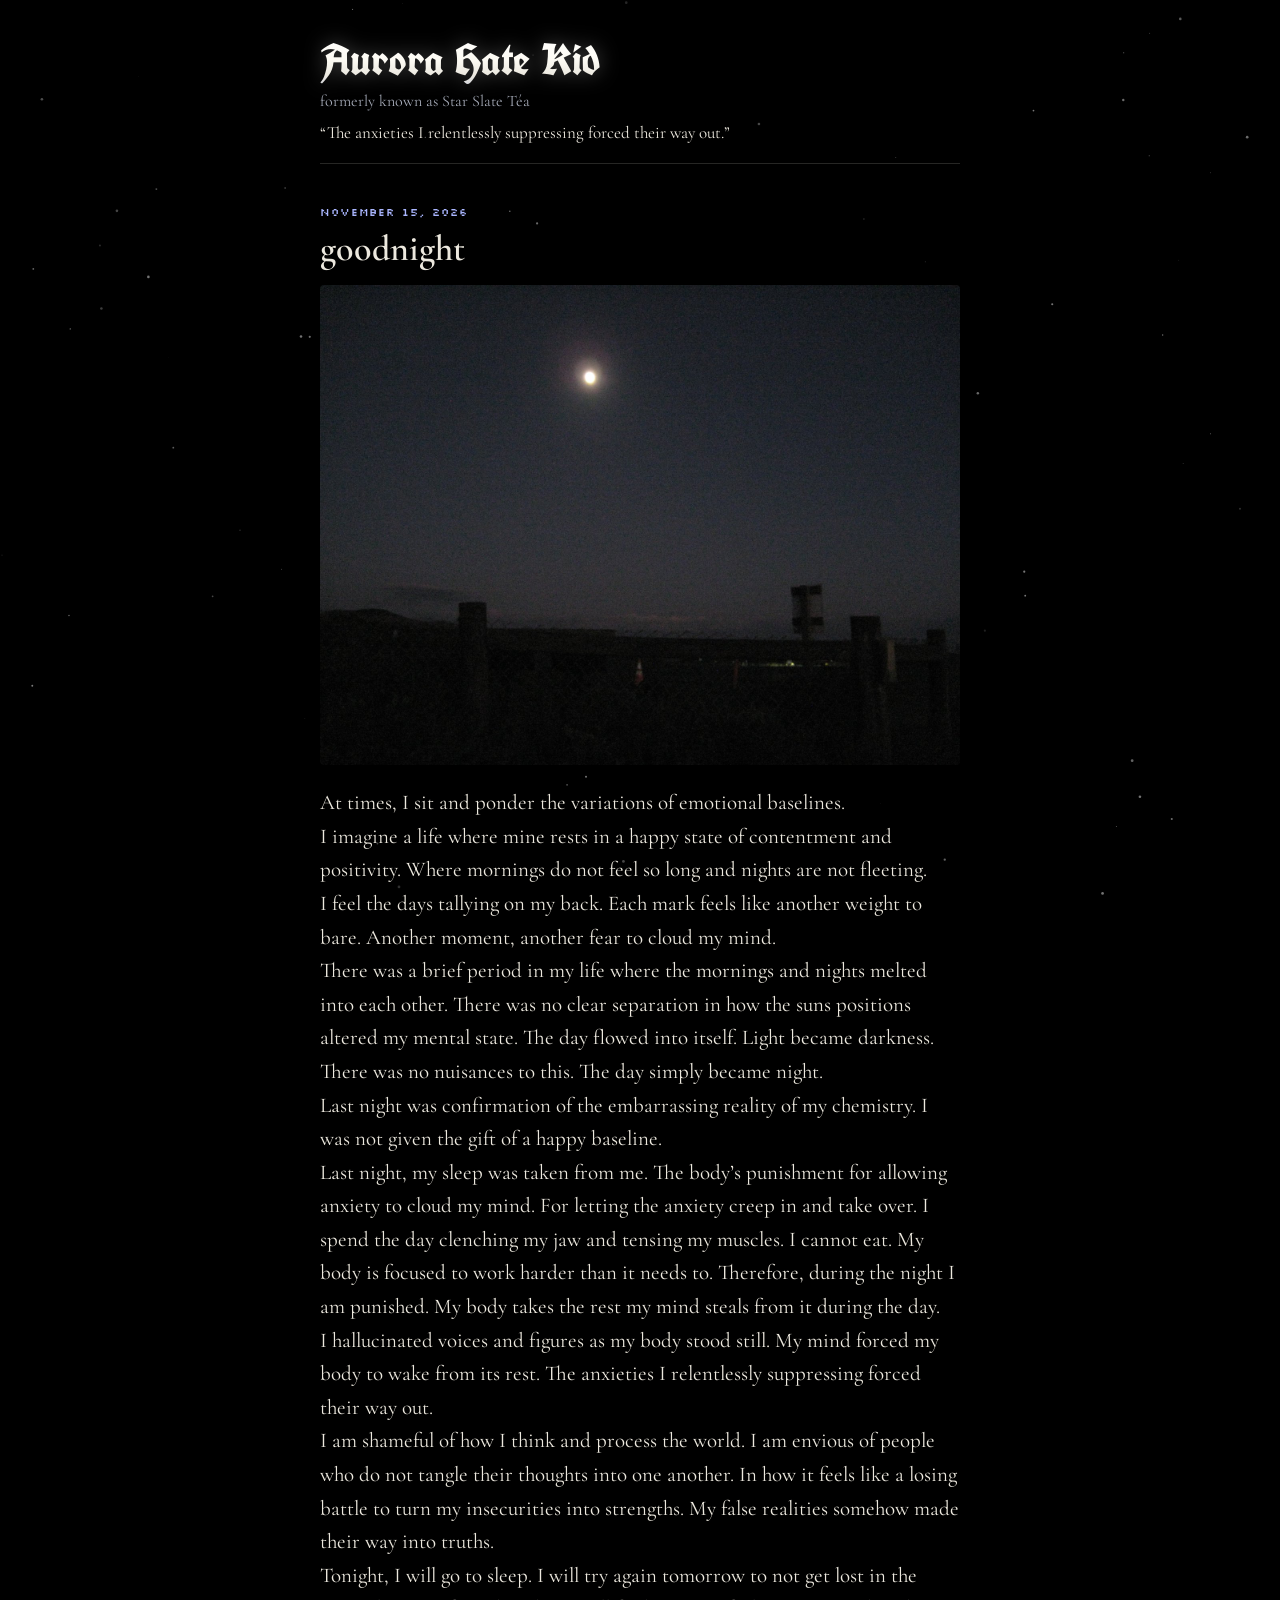
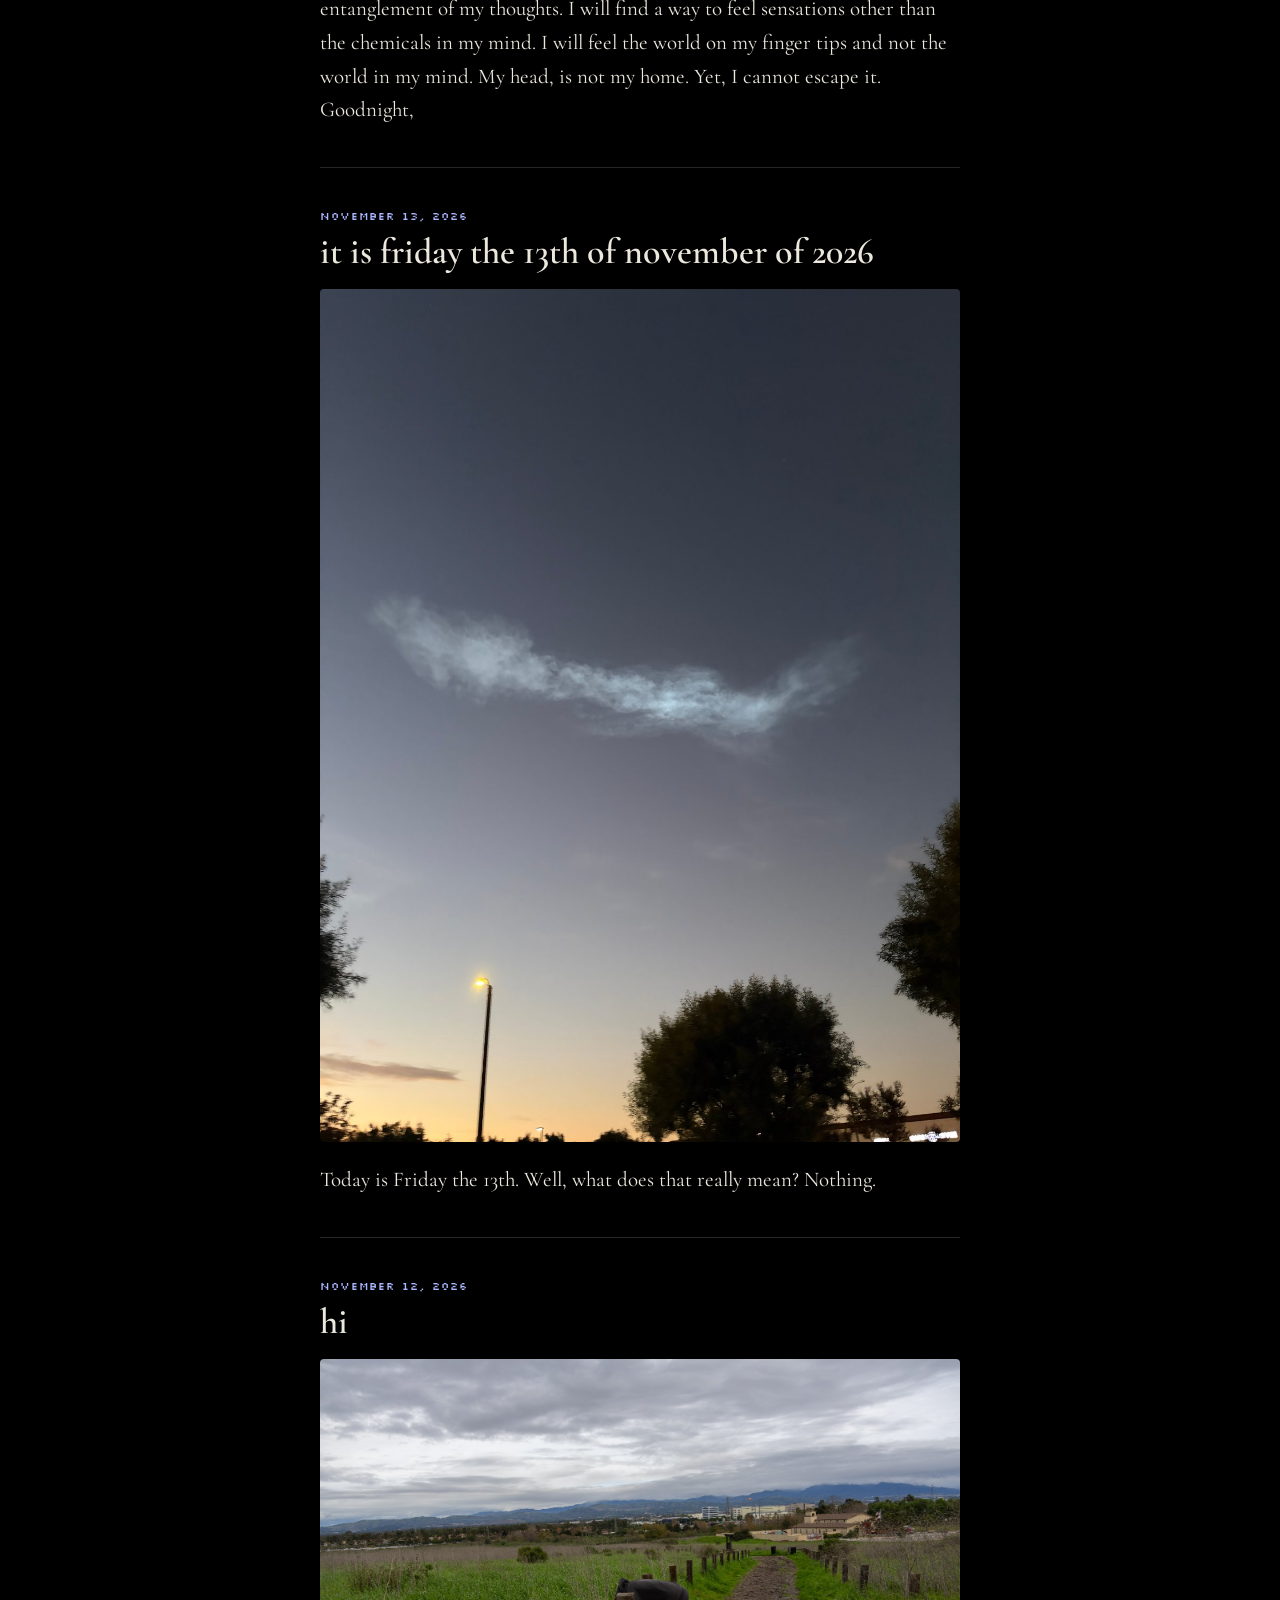
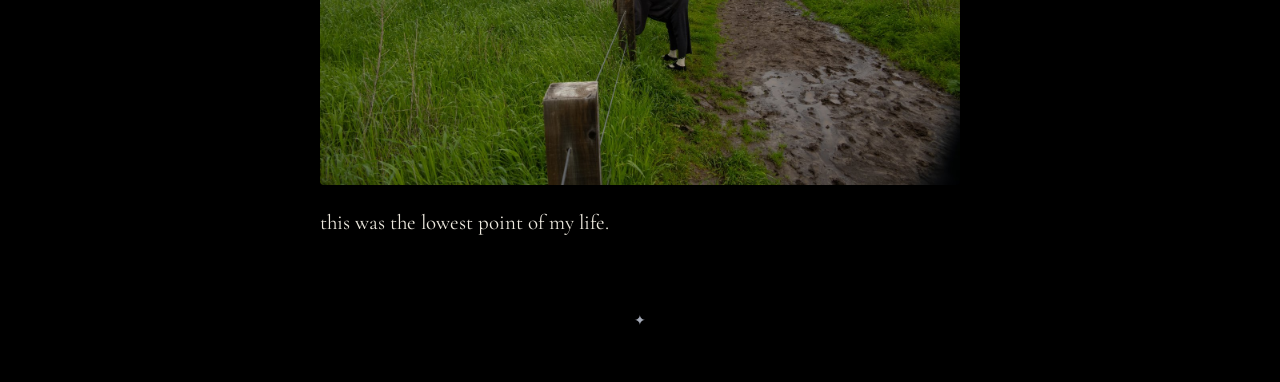
==== commit 8ba80fab: "Add a sentence of the day to the header Co-Authored-By: Claude Opus 5.5 <noreply@anthropic.com>" ====
--- a/index.html
+++ b/index.html
@@ -7,7 +7,7 @@
 <link rel="preconnect" href="https://fonts.googleapis.com">
 <link rel="preconnect" href="https://fonts.gstatic.com" crossorigin>
 <link href="https://fonts.googleapis.com/css2?family=UnifrakturCook:wght@700&family=Cormorant+Garamond:ital,wght@0,400;0,600;1,400&family=Silkscreen&display=swap" rel="stylesheet">
-<link rel="stylesheet" href="style.css?v=9">
+<link rel="stylesheet" href="style.css?v=10">
 </head>
 <body>
 
@@ -18,6 +18,7 @@
     <div class="brand">
       <a class="title" href="#">Aurora Hate Kid</a>
       <p class="subline">formerly known as Star Slate Téa</p>
+      <p class="daily" id="daily" hidden></p>
     </div>
     <nav class="tags" id="tags" aria-label="Filter posts by tag"></nav>
   </header>
@@ -27,6 +28,6 @@
   <footer class="site-foot"><a href="write.html" aria-label="Writing desk">✦</a></footer>
 </div>
 
-<script src="script.js?v=9"></script>
+<script src="script.js?v=10"></script>
 </body>
 </html>
--- a/style.css
+++ b/style.css
@@ -62,6 +62,10 @@
   line-height: 1.3;
   color: var(--chalk-dim);
 }
+
+.daily { margin: 10px 0 0; max-width: 460px; font-size: 17px; line-height: 1.4; }
+.daily a { color: var(--chalk); text-decoration: none; }
+.daily a:hover { color: var(--pink); }
 
 .tags { display: flex; flex-wrap: wrap; gap: 4px 16px; }
 .tags button, .meta, .back, .pager a {
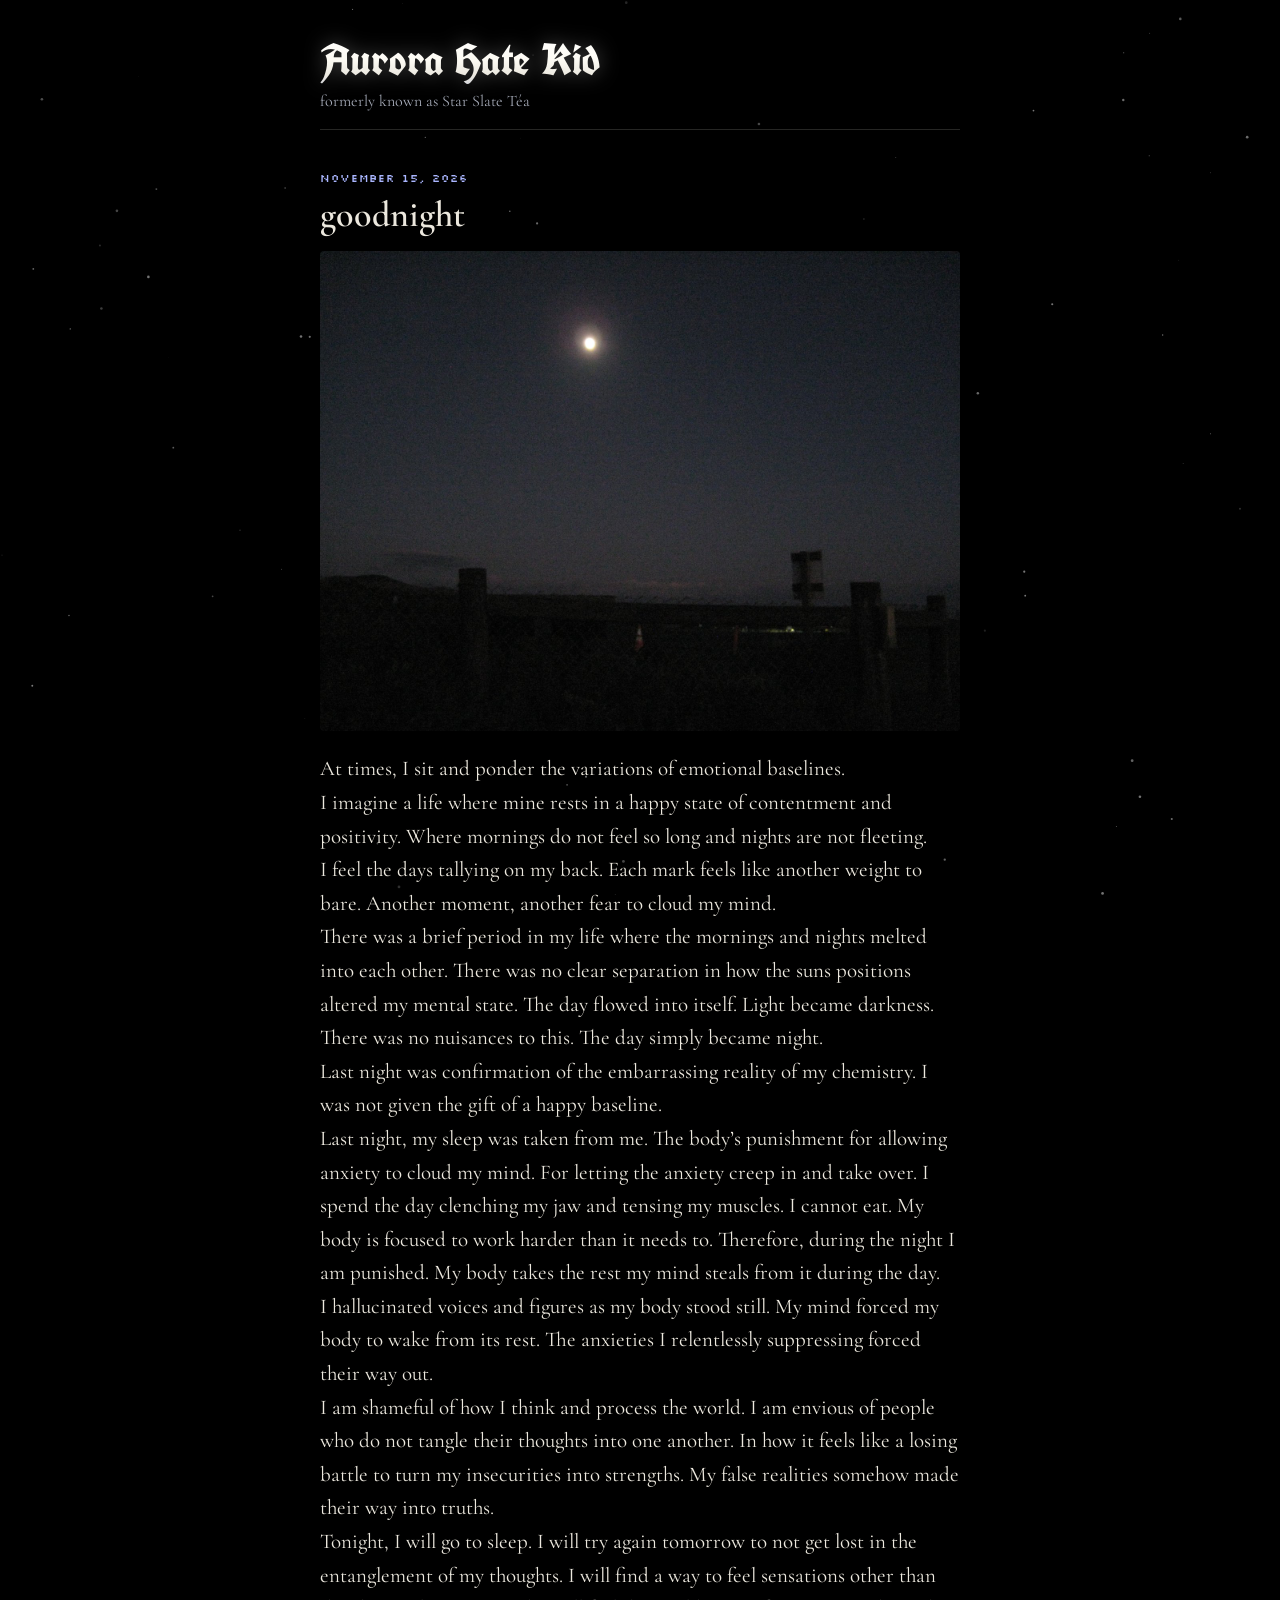
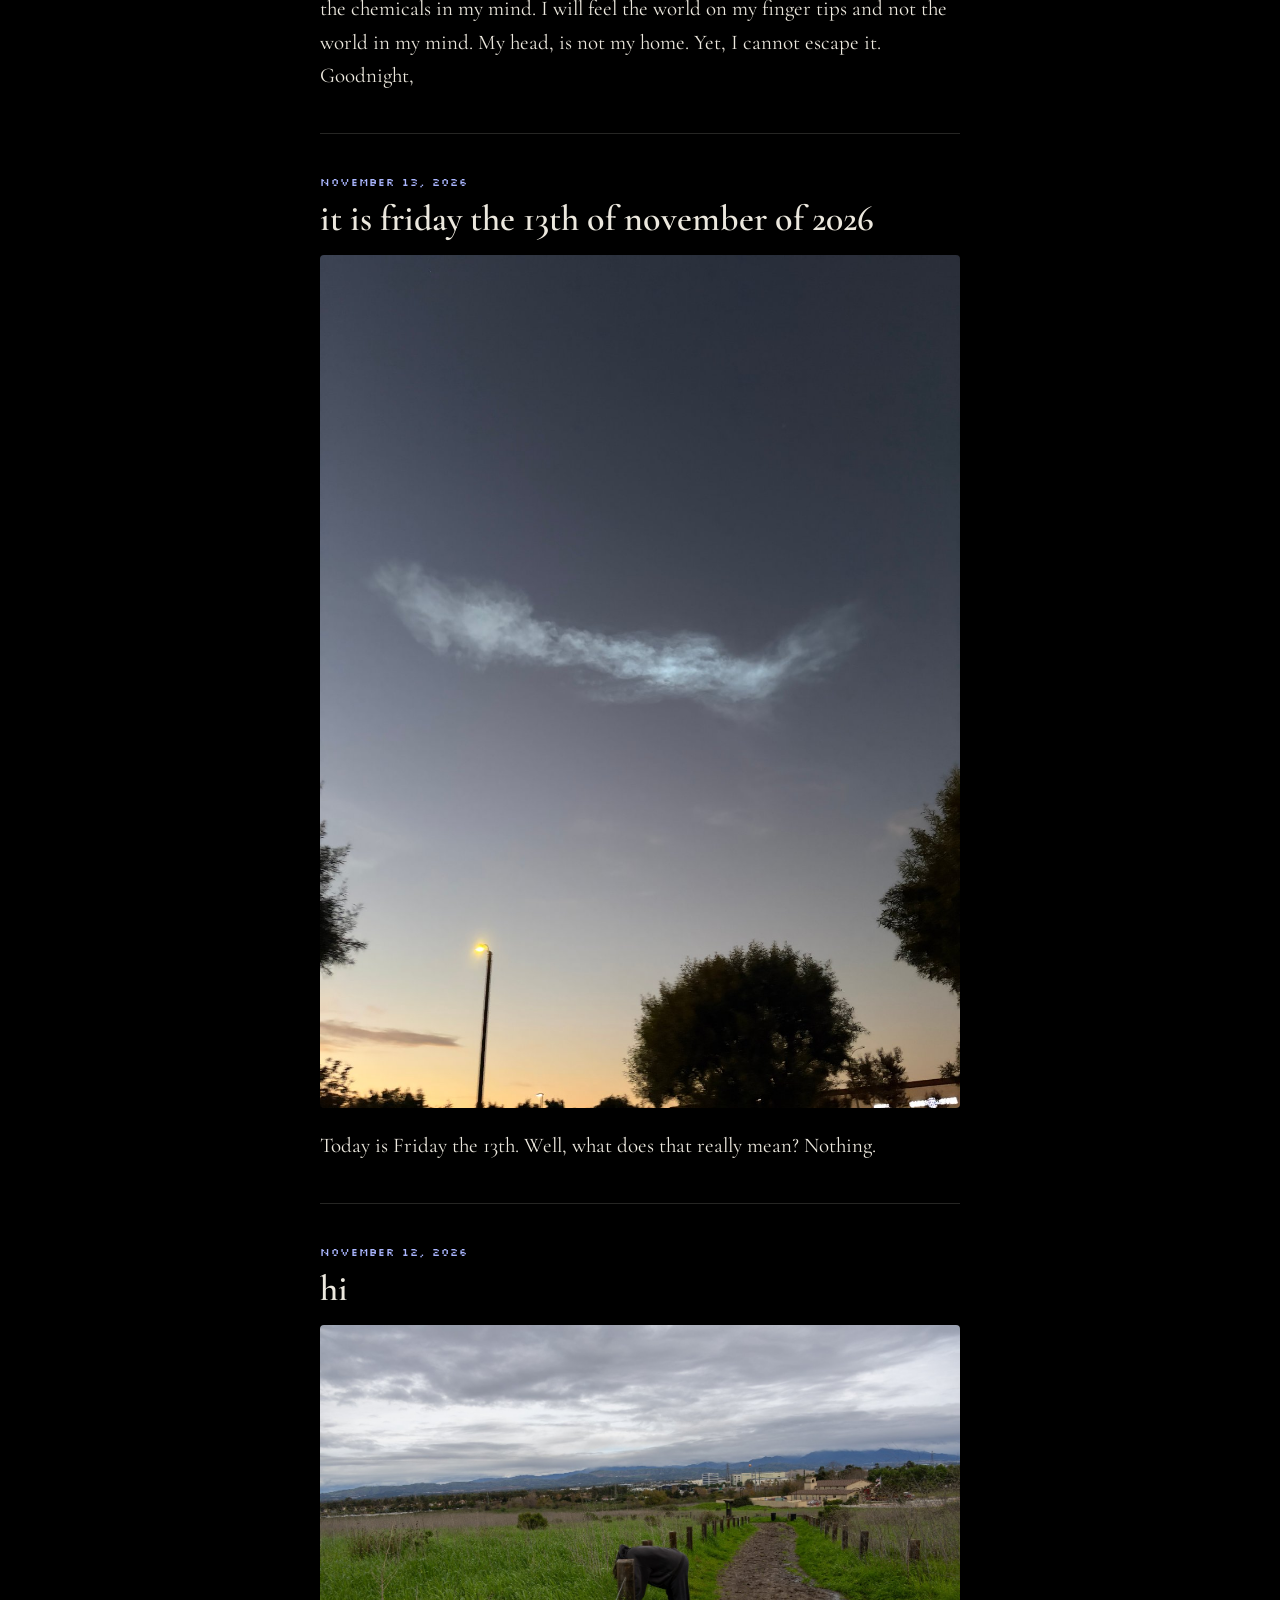
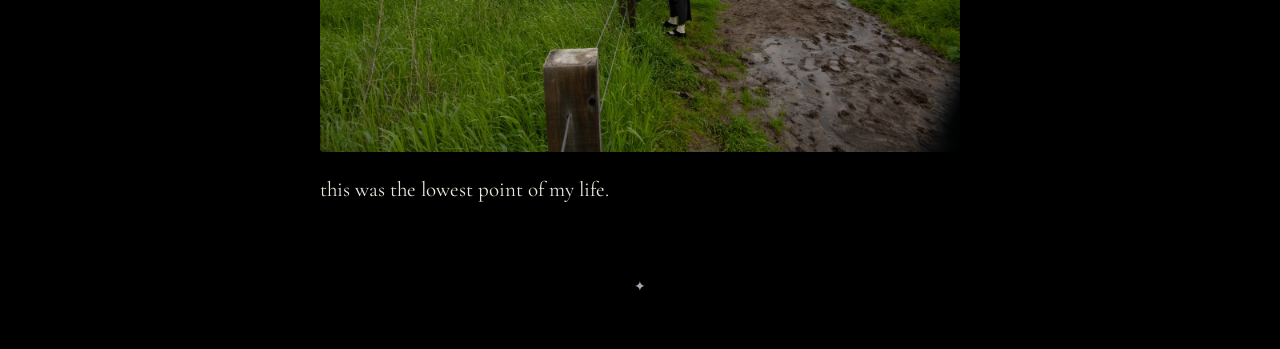
==== commit a39803f5: "Remove sentence of the day Co-Authored-By: Claude Opus 5.5 <noreply@anthropic.com>" ====
--- a/index.html
+++ b/index.html
@@ -7,7 +7,7 @@
 <link rel="preconnect" href="https://fonts.googleapis.com">
 <link rel="preconnect" href="https://fonts.gstatic.com" crossorigin>
 <link href="https://fonts.googleapis.com/css2?family=UnifrakturCook:wght@700&family=Cormorant+Garamond:ital,wght@0,400;0,600;1,400&family=Silkscreen&display=swap" rel="stylesheet">
-<link rel="stylesheet" href="style.css?v=10">
+<link rel="stylesheet" href="style.css?v=11">
 </head>
 <body>
 
@@ -17,9 +17,7 @@
   <header class="site">
     <div class="brand">
       <a class="title" href="#">Aurora Hate Kid</a>
-      <p class="subline">formerly known as Star Slate Téa</p>
-      <p class="daily" id="daily" hidden></p>
-    </div>
+      <p class="subline">formerly known as Star Slate Téa</p>    </div>
     <nav class="tags" id="tags" aria-label="Filter posts by tag"></nav>
   </header>
 
@@ -28,6 +26,6 @@
   <footer class="site-foot"><a href="write.html" aria-label="Writing desk">✦</a></footer>
 </div>
 
-<script src="script.js?v=10"></script>
+<script src="script.js?v=11"></script>
 </body>
 </html>
--- a/style.css
+++ b/style.css
@@ -62,10 +62,6 @@
   line-height: 1.3;
   color: var(--chalk-dim);
 }
-
-.daily { margin: 10px 0 0; max-width: 460px; font-size: 17px; line-height: 1.4; }
-.daily a { color: var(--chalk); text-decoration: none; }
-.daily a:hover { color: var(--pink); }
 
 .tags { display: flex; flex-wrap: wrap; gap: 4px 16px; }
 .tags button, .meta, .back, .pager a {
